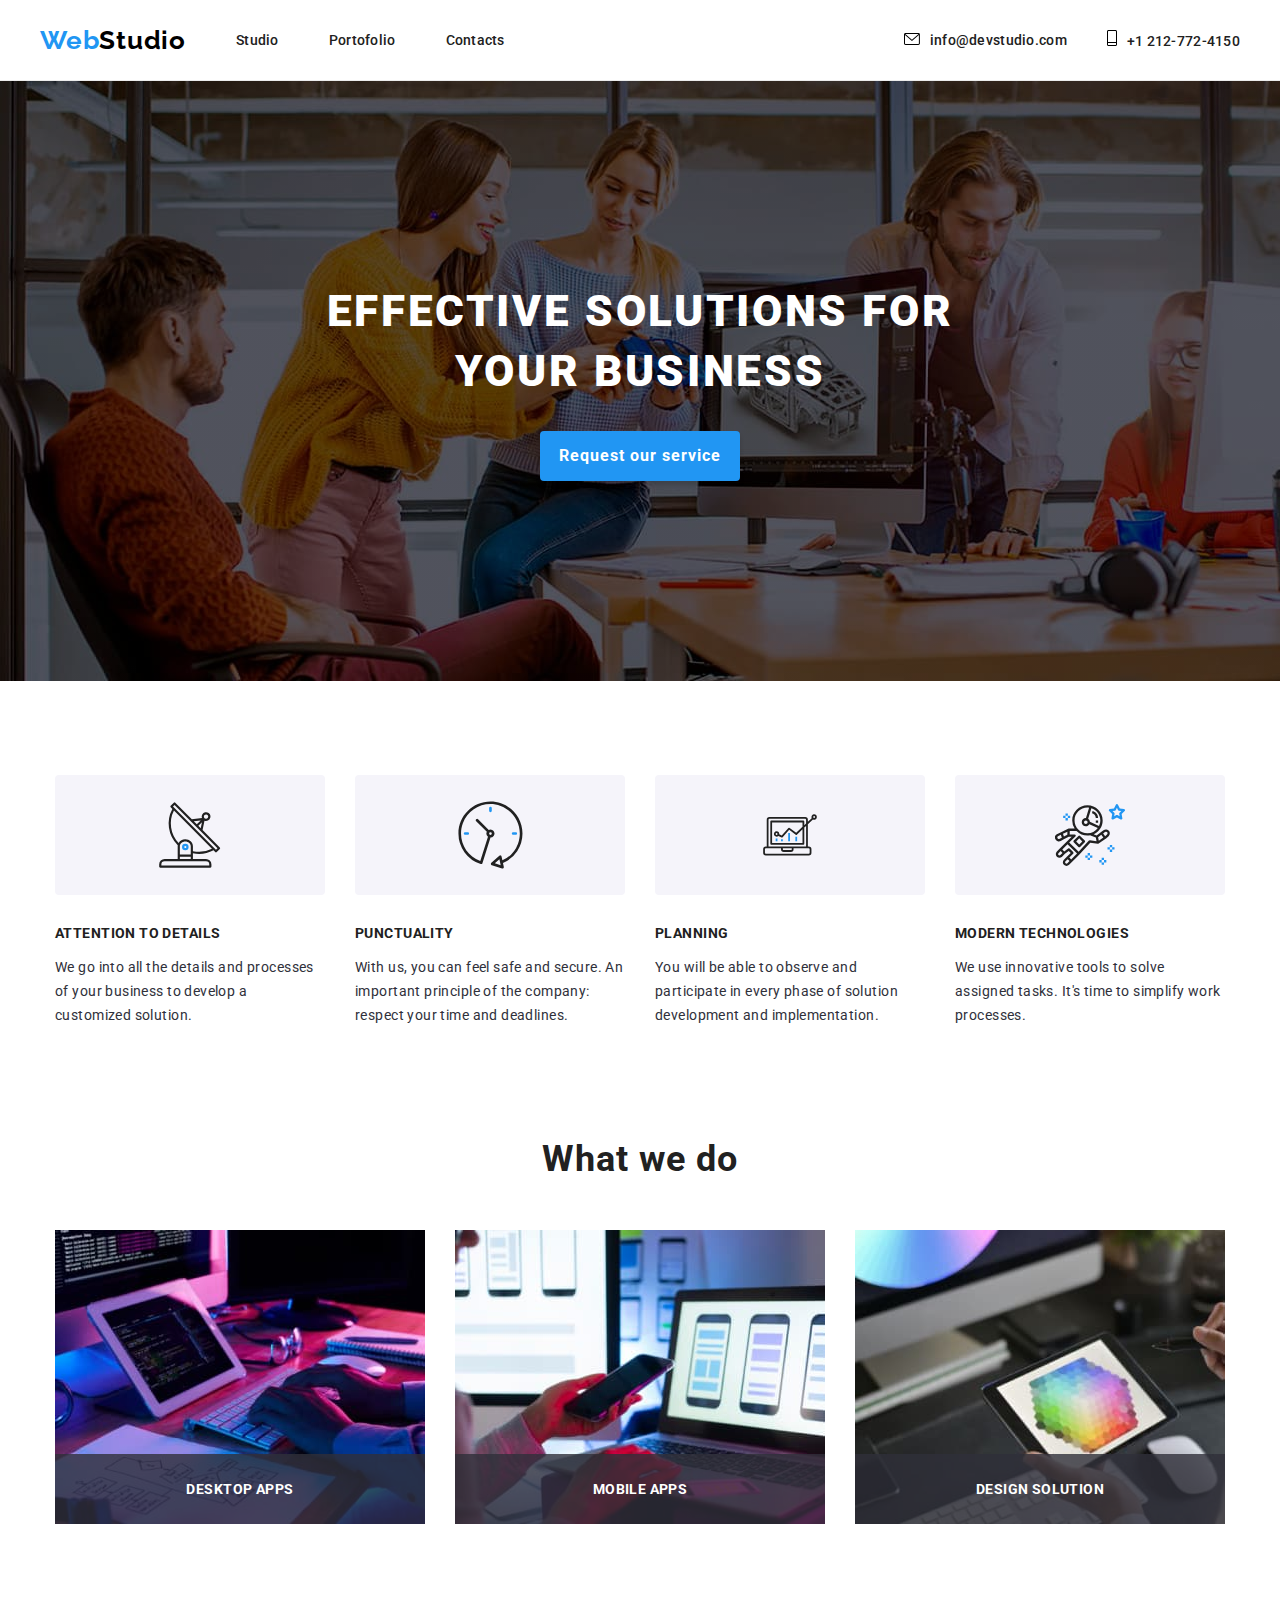
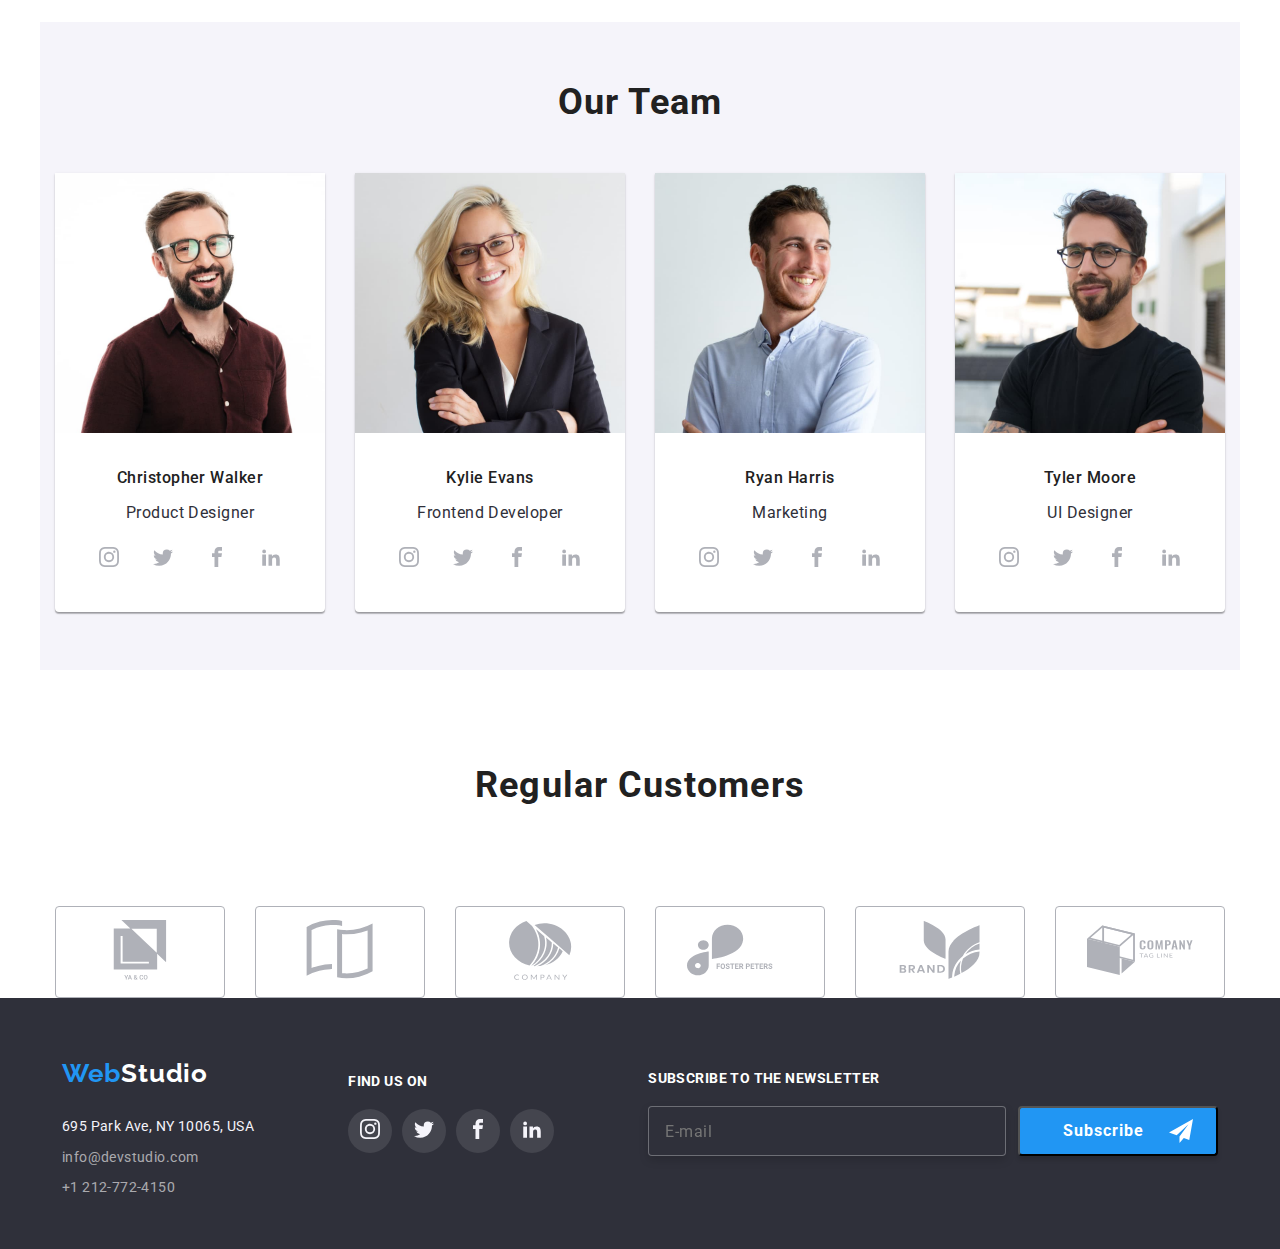
==== index.html @ b328f58b "main" ====
<!DOCTYPE html>
<html>

<head lang="en">
  <meta charset="utf-8" />
  <title>Web Studio Homework Project</title>
  <link rel="stylesheet"
    href="https://cdnjs.cloudflare.com/ajax/libs/modern-normalize/1.0.0/modern-normalize.min.css" />
 <!-- <link rel="stylesheet" href="css/style.css" />-->
 <link rel="stylesheet" href="css/main.min.css" />
  <link rel="preconnect" href="https://fonts.googleapis.com">
  <link rel="preconnect" href="https://fonts.gstatic.com" crossorigin>
  <link href="https://fonts.googleapis.com/css2?family=Raleway:wght@700&family=Roboto:wght@400;500;700;900&display=swap"
    rel="stylesheet">
</head>

<body>
  <!--modal section-->
  <div class="modal is-hidden" data-modal>
    <div class="modal__div">
      <div class="modal__button"><button class="modal__close" data-modal-close><svg width="11" height="11">
            <use href="./images/icons.svg#icon-Vector-1"></use>
          </svg></button>
      </div>
      <h3 class="modal__title">Leave your information and we'll call you back</h3>
      <form name="contact-form" class="form">
        <label class="form__item">
          Name
          <input class="form__input" type="text" name="name" />
          <svg class="form__svg" width="12" height="12">
            <use href="./images/icons.svg#icon-Vector-2"></use>
          </svg>
        </label>

        <label class="form__item">
          Telephone
            <input class="form__input" type="text" name="name" />
            <svg class="form__svg" width="13" height="13">
              <use href="./images/icons.svg#icon-Vector-3"></use>
            </svg>
        </label>
        <label class="form__item">
          E-mail
            <input class="form__input" type="text" name="name" />
            <svg class="form__svg" width="15" height="12">
              <use href="./images/icons.svg#icon-Vector-4"></use>
            </svg>
        </label>
        <label class="form__item">
          Comments
          <textarea class="form__textarea" name="comments" placeholder="Enter the text"></textarea>
        </label>
        <label class="checkbox-label">
          <input class="checkbox-label__input" type="checkbox">
          <span class="checkbox-label__replace">
            <svg width="16" height="15">
              <use href="./images/icons.svg#icon-Vector-5"></use>
            </svg>
          </span>
          I agree with the letter and accept the
          <a class="checkbox-label__link" href="#">Terms and condition</a>
        </label>
        <button class="submit-button" type="submit">Send
        </button>
      </form>
    </div>
  </div>
  <!--header-->
  <header>
    <div class="header-container">
      <nav class="nav">       
        <ul class="navigation-list list">
          <li><a class="nav__web unstyled-link" href="https://www.edu.goit.global/ro/dashboard" target="_blank"
            rel="noreferrer noopener"><span class="color-web">Web</span><span class="color-studio-header">Studio</span>
          </a> </li>
          <li class="navigation-list__item "><a class="curent-page navigation-list__item__style unstyled-link" href="index.html">Studio</a></li>
          <li class="navigation-list__item"><a class="navigation-list__item__style unstyled-link" href="portofolio.html">Portofolio</a></li>
          <li class="navigation-list__item"><a class="navigation-list__item__style unstyled-link" href="#">Contacts</a></li>
        </ul>
      </nav>
      <ul class="contacts list ">
        <li class="contacts__item"> <a class="contacts__link unstyled-link " href="mailto:info@devstudio.com"><svg class="contacts__svg" width="16" height="12">
              <use href="./images/icons.svg#icon-envelope-hover"></use>
            </svg>info@devstudio.com</a></li>
        <li class="contacts__item"><a class="contacts__link  unstyled-link" href="tel:+1212-772-4150"><svg class="contacts__svg" width="10" height="16">
              <use href="./images/icons.svg#icon-Vector"></use>
            </svg>+1 212-772-4150</a></li>
      </ul>
    </div>
  </header>
  <main>
    <!--title-->
    <section >  
      <div class="title-section-background"><div class="title-section">
        <h1 class="title-section__block">EFFECTIVE SOLUTIONS FOR YOUR BUSINESS</h1>
      <button data-modal-open class="button-request" type="button"><span>Request our service</span></button>
      </div>     </div>
         
      
    </section>
    <!--skills section-->
    <section>
      <div class="skills-section">
        <ul class="skills list">
          <li>
            <div class="skills__icons"><svg width="65.32" height="70">
                <use href="./images/icons.svg#icon-antenna-1"> </use>
              </svg></div>
  
            <p class="skills__title">ATTENTION TO DETAILS</p>
            <p class="skills__description">
              We go into all the details and processes of your business to develop a customized
              solution.
            </p>
          </li>
  
          <li>
            <div class="skills__icons">
              <svg width="66.96" height="70">
                <use href="./images/icons.svg#icon-clock-1"> </use>
              </svg>
            </div>
            <p class="skills__title">PUNCTUALITY</p>
            <p class="skills__description">
              With us, you can feel safe and secure. An important principle of the company: respect
              your time and deadlines.
            </p>
          </li>
          <li>
            <div class="skills__icons">
              <svg width="70" height="53.69">
                <use href="./images/icons.svg#icon-diagram-1"> </use>
              </svg>
            </div>
            <p class="skills__title">PLANNING</p>
            <p class="skills__description">
              You will be able to observe and participate in every phase of solution development and
              implementation.
            </p>
          </li>
          <li>
            <div class="skills__icons">
              <svg width="70" height="70">
                <use href="./images/icons.svg#icon-astronaut-1"> </use>
              </svg>
            </div>
            <p class="skills__title">MODERN TECHNOLOGIES</p>
            <p class="skills__description">
              We use innovative tools to solve assigned tasks. It's time to simplify work processes.
            </p>
          </li>
        </ul>
      </div>     
    </section>
    <!--we do-->
    <section >
      <div class="services">
        <h2 class="subtitle-section">What we do</h2>
        <ul class="services-list list">
          <li class="services-list__item">
            <div class="services-list__box">
              <p class="services-list__type">Desktop apps</p>
            </div>
            <img src="images/computer.jpg" alt="computer programs" width="370" height="294" />
          </li>
          <li class="services-list__item">
            <div class="services-list__box">
              <p class="services-list__type">Mobile Apps</p>
            </div>
            <img src="images/phone.jpg" alt="phone programs" width="370" height="294" />
          </li>
          <li class="services-list__item">
            <div class="services-list__box">
              <p class="services-list__type">Design solution</p>
            </div>
            <img src="images/tablet.jpg" alt="tablet prgrams" width="370" height="294" />
          </li>
        </ul>
      </div>     
    </section>
    <!--Our team-->
    <section >
      <div class="our-team">
        <h2 class="subtitle-section">Our Team</h2>
      <ul class="team list">
        <li class="team__card">
          <img src="images/product.jpg" alt="Product Designer" width="270" height="260" />
          <h3 class="team__card__person">Christopher Walker</h3>
          <p class="team__card__function">Product Designer</p>
          <div class="social-media">
            <ul class="social-media__list list">
              <li class="social-media__icon">
                <a href="#">
                  <svg width="20" height="20" class="social-media__icon__color">
                    <use href="./images/icons.svg#icon-instagram"></use>
                  </svg>
                </a>
              </li>
              <li class="social-media__icon">
                <a href="#">
                  <svg class="social-media__icon__color" width="20" height="20">
                    <use href="./images/icons.svg#icon-twitter"></use>
                  </svg>
                </a>
              </li>
              <li class="social-media__icon">
                <a href="#">
                  <svg class="social-media__icon__color" width="20" height="20">
                    <use href="./images/icons.svg#icon-facebook"></use>
                  </svg>
                </a>
              </li>
              <li class="social-media__icon">
                <a href="#">
                  <svg class="social-media__icon__color" width="20" height="20">
                    <use href="./images/icons.svg#icon-linkedin2"></use>
                  </svg>
                </a>
              </li>
            </ul>
          </div>
        </li>
        <li class="team__card">
          <img src="images/frontend.jpg" alt="Frontend Developer" width="270" height="260" />
          <h3 class="team__card__person">Kylie Evans</h3>
          <p class="team__card__function">Frontend Developer</p>
          <div class="social-media">
            <ul class="social-media__list list">
              <li class="social-media__icon">
                <a href="#">
                  <svg class="social-media__icon__color" width="20" height="20">
                    <use href="./images/icons.svg#icon-instagram"></use>
                  </svg>
                </a>
              </li>
              <li class="social-media__icon">
                <a href="#">
                  <svg class="social-media__icon__color" width="20" height="20">
                    <use href="./images/icons.svg#icon-twitter"></use>
                  </svg>
                </a>
              </li>
              <li class="social-media__icon">
                <a href="#">
                  <svg class="social-media__icon__color" width="20" height="20">
                    <use href="./images/icons.svg#icon-facebook"></use>
                  </svg>
                </a>
              </li>
              <li class="social-media__icon">
                <a href="#">
                  <svg class="social-media__icon__color" width="20" height="20">
                    <use href="./images/icons.svg#icon-linkedin2"></use>
                  </svg>
                </a>
              </li>
            </ul>
          </div>
        </li>
        <li class="team__card">
          <img src="images/marketing.jpg" alt="Marketing" width="270" height="260" />
          <h3 class="team__card__person">Ryan Harris</h3>
          <p class="team__card__function">Marketing</p>
          <div class="social-media">
            <ul class="social-media__list list">
              <li class="social-media__icon">
                <a href="#">
                  <svg class="social-media__icon__color" width="20" height="20">
                    <use href="./images/icons.svg#icon-instagram"></use>
                  </svg>
                </a>
              </li>
              <li class="social-media__icon">
                <a href="#">
                  <svg class="social-media__icon__color" width="20" height="20">
                    <use href="./images/icons.svg#icon-twitter"></use>
                  </svg>
                </a>
              </li>
              <li class="social-media__icon">
                <a href="#">
                  <svg class="social-media__icon__color" width="20" height="20">
                    <use href="./images/icons.svg#icon-facebook"></use>
                  </svg>
                </a>
              </li>
              <li class="social-media__icon">
                <a href="#">
                  <svg class="social-media__icon__color" width="20" height="20">
                    <use href="./images/icons.svg#icon-linkedin2"></use>
                  </svg>
                </a>
              </li>
            </ul>
          </div>
        </li>
        <li class="team__card">
          <img src="images/uidesigner.jpg" alt="UI Designer" width="270" height="260" />
          <h3 class="team__card__person">Tyler Moore</h3>
          <p class="team__card__function">UI Designer</p>
          <div class="social-media">
            <ul class="social-media__list list">
              <li class="social-media__icon">
                <a href="#">
                  <svg class="social-media__icon__color" width="20" height="20">
                    <use href="./images/icons.svg#icon-instagram"></use>
                  </svg>
                </a>
              </li>
              <li class="social-media__icon">
                <a href="#">
                  <svg class="social-media__icon__color" width="20" height="20">
                    <use href="./images/icons.svg#icon-twitter"></use>
                  </svg>
                </a>
              </li>
              <li class="social-media__icon">
                <a href="#">
                  <svg class="social-media__icon__color" width="20" height="20">
                    <use href="./images/icons.svg#icon-facebook"></use>
                  </svg>
                </a>
              </li>
              <li class="social-media__icon">
                <a href="#">
                  <svg class="social-media__icon__color" width="20" height="20">
                    <use href="./images/icons.svg#icon-linkedin2"></use>
                  </svg>
                </a>
              </li>
            </ul>
          </div>
        </li>
      </ul>
      </div>      
    </section>
    <!--customers-->
    <section >
      <div class="customers-section">
        <h2 class="subtitle-section">Regular Customers</h2>
        <ul class="customers list">
          <li class="customers__list"><a href="#">
              <svg class="customers__icon" width="106" height="60">
                <use href="./images/icons.svg#icon-Union"></use>
              </svg>
            </a></li>
          <li class="customers__list"><a href="#">
              <svg class="customers__icon" width="106" height="60">
                <use href="./images/icons.svg#icon-Union-1"></use>
              </svg>
            </a></li>
          <li class="customers__list"><a href="#">
              <svg class="customers__icon" width="106" height="60">
                <use href="./images/icons.svg#icon-Object"></use>
              </svg>
            </a></li>
          <li class="customers__list"><a href="#">
              <svg class="customers__icon" width="106" height="60">
                <use href="./images/icons.svg#icon-group"></use>
              </svg>
            </a></li>
          <li class="customers__list"><a href="#">
              <svg class="customers__icon" width="106" height="60">
                <use href="./images/icons.svg#icon-group-1"></use>
              </svg>
            </a></li>
          <li class="customers__list"><a href="#">
              <svg class="customers__icon" width="106" height="60">
                <use href="./images/icons.svg#icon-Object-1"></use>
              </svg>
            </a></li>
        </ul>
      </div>      
    </section>
  </main>
  <!--info-->
  <footer>
    <div class="footer">
      <div class="bottom-page">
        <a class="web-link-footer unstyled-link " href="https://www.edu.goit.global/ro/dashboard" target="_blank"
          rel="noreferrer noopener"><span class="color-web">Web</span><span class="color-studio-footer">Studio</span>
        </a>
        <address>
          <ul class="adress list">
            <li>
              <a class="adress__link unstyled-link"
                href="https://www.google.com/maps/place/695+Park+Ave,+New+York,+NY+10065,+Statele+Unite+ale+Americii/@40.7689034,-73.9672143,17z/data=!3m1!4b1!4m5!3m4!1s0x89c258ebe8836e8f:0xa007c44e7c4aa0eb!8m2!3d40.7688994!4d-73.9650256"
                target="_blank" rel="noreferrer noopener">695 Park Ave, NY 10065, USA
              </a>
            </li>
            <li>
              <a class="adress__contact-link unstyled-link" href="mailto:info@devstudio.com">info@devstudio.com</a>
            </li>
            <li><a class="adress__contact-link unstyled-link" href="tel:+1212-772-4150">+1 212-772-4150</a></li>
          </ul>
        </address>
      </div>
      <div class="find">
        <h3 class="find__title">FIND US ON</h3>
        <ul class=" social-media-footer list">
          <li class="social-media__icon social-media--icon-footer">
            <a href="#">
              <svg width="20" height="20" class="icon-color-footer">
                <use href="./images/icons.svg#icon-instagram"></use>
              </svg>
            </a>
          </li>
          <li class="social-media__icon social-media--icon-footer">
            <a href="#">
              <svg class="icon-color-footer" width="20" height="20">
                <use href="./images/icons.svg#icon-twitter"></use>
              </svg>
            </a>
          </li>
          <li class="social-media__icon social-media--icon-footer">
            <a href="#">
              <svg class="icon-color-footer" width="20" height="20">
                <use href="./images/icons.svg#icon-facebook"></use>
              </svg>
            </a>
          </li>
          <li class="social-media__icon social-media--icon-footer">
            <a href="#">
              <svg class="icon-color-footer " width="20" height="20">
                <use href="./images/icons.svg#icon-linkedin2"></use>
              </svg>
            </a>
          </li>
        </ul>
      </div>
      <div class="form-container">
        <form name="subscribe-form" class="footer-form">
          <label class="form-container__email">
            Subscribe to the newsletter
            <input class="form-container__email__input" type="text" name="E-mail" placeholder="E-mail">
          </label>
        </form>
        <button class="subscribe-button" type="submit">Subscribe <svg width="24" height="24">
            <use href="./images/icons.svg#icon-icon-send"></use>
          </svg></button>
      </div>
    </div>
  </footer>
  <script src="./js/modal.js"></script>
</body>

</html>
---- css/style.css ----
:root {
  --text-color-bleu: #2196f3;
  --text-color-black: #212121;
  --text-color-gray: #757575;
  --background-white: #f5f4fa;
  --background-gray: #2f303a;
  --white-color: #ffffff;
}
body {
  font-family: "Roboto";
  font-style: normal;
  color: var(--text-color-black);
  margin: 0px;
  padding: 0px;
}

h1,
h2,
h3,
ul {
  padding: 0px;
  margin: 0px;
}

.list {
  list-style: none;
}

.unstyled-link {
  text-decoration: none;
}


/* header section */

.nav__web,
.web-link-footer {
  font-family: "Raleway";
  
  font-weight: 700;
  font-size: 26px;
  line-height: 31px;
  letter-spacing: 0.03em;
}
.nav__web{
  margin-right: 93px;
}
.color-web {
  color: var(--text-color-bleu);
}

.color-studio-header {
  color: rgba(0, 0, 0, 1);
}

.nav-list,
.navigation-list,
.contacts-list {
  display: flex;
  align-items: center;
}
.web-link-header {
  margin-right: 93px;
}
.navigation-list {
  position: relative;
  gap: 50px;
  flex-grow: 1;
}

.contacts-list {
  gap: 40px;
  margin-left: auto;
}

.contacts-list li a svg {
  margin-right: 10px;
}

.nav__list-item  a:hover
 {
  color: #2196f3;
  padding-bottom: 24px;
  border-bottom: 4px solid #2196f3;
  border-radius: 2px;
}

.nav__list-item ,
.contacts__link {
  font-weight: 500;
  font-size: 14px;
  line-height: 16px;
  letter-spacing: 0.02em;
  color: var(--text-color-black);
  transition: fill, color 250ms cubic-bezier(0.4, 0, 0.2, 1);
}

.contacts__link {
  color: var(--text-color-gray);
}

.contacts__link:hover,
.contacts__link:focus,
.contacts-list li:hover {
  color: var(--text-color-bleu);
  fill: var(--text-color-bleu);
}
 
.curent-page {
  padding-bottom: 24px;
  border-bottom: 4px solid #2196f3;
  border-radius: 2px;
}

.header-container {
  display: flex;
  position: relative;
  box-sizing: border-box;
  width: 1200px;
  height: 80px;
  background: var(--white-color);
  margin: auto;
}

header {
  border-bottom: 1px solid #ececec;
}

.modal {
  display: flex;
  background: rgba(0, 0, 0, 0.2);
  position: fixed;
  width: 100%;
  height: 100%;
  margin-top: 0px;
  z-index: 99;
  align-items: center;
  justify-content: center;
  opacity: 1;
  transition: opacity 250ms cubic-bezier(0.4, 0, 0.2, 1);
}

.modal__div {
  position: relative;
  width: 528px;
  height: 581px;
  background: #ffffff;
  box-shadow: 0px 1px 3px rgba(0, 0, 0, 0.12), 0px 1px 1px rgba(0, 0, 0, 0.14),
    0px 2px 1px rgba(0, 0, 0, 0.2);
  border-radius: 4px;
  z-index: 99;
  padding: 40px;
}

.is-hidden {
  visibility: hidden;
  opacity: 0;
  
}
.modal__button {
  position: absolute;
  display: flex;
  align-items: center;
  justify-content: center;
  top: 8px;
  right: 8px;
  width: 30px;
  height: 30px;
  background: #ffffff;
  border: 1px solid rgba(0, 0, 0, 0.1);
  border-radius: 50%; 
 
}
 
.modal__button:hover{
  border-color:var(--text-color-bleu);
  fill:var(--text-color-bleu);
  cursor: pointer;
}

.modal__button button {
  background: white;
  border: none;
}

.modal__title {
  font-weight: 700;
  font-size: $size2;
  line-height: 23px;
  text-align: center;
  letter-spacing: 0.03em;
  color: #212121;
}

.form-contact {
  display: flex;
  flex-direction: column;
  gap: 10px;
  margin-top: 12px;
  
}

.form__item {
  position: relative;
  display: flex;
  gap: 4px;
  flex-direction: column;
  font-weight: 400;
  font-size: 12px;
  line-height: 14px;
  letter-spacing: 0.01em;
  color: #757575;
  
}


.form__input:focus +.form__svg,
.form__input:focus,
.form__textarea:focus
{
  cursor: pointer; 
  border-color:var(--text-color-bleu);
  fill: var(--text-color-bleu);  
}

.form__input {
  outline: none;
  width: 448px;
  height: 40px;
  border: 1px solid rgba(33, 33, 33, 0.2);
  border-radius: 4px;
  padding-left: 35px;
  transition: border-color 250ms cubic-bezier(0.4, 0, 0.2, 1) ;
  cursor: default;
}
 
.form__svg {
  position: absolute;
  top: 30px;
  left: 15px;
  transition: fill 250ms cubic-bezier(0.4, 0, 0.2, 1) ; 
  fill: black;
}

.form__textarea {
  outline: none;
  font-family: "Roboto";
  font-style: normal;
  font-weight: 400;
  font-size: 12px;
  line-height: 14px;
  letter-spacing: 0.01em;
  color: rgba(117, 117, 117, 0.5);
  padding: 12px 16px 12px 16px;
  border: 1px solid rgba(33, 33, 33, 0.2);
  border-radius: 4px;
  width: 448px;
  height: 1$size2;
  resize: none;
  transition: border-color 250ms cubic-bezier(0.4, 0, 0.2, 1) ;
  cursor: default;
}
.checkbox-label {
  display: flex;
  gap:8px;
  align-items: center;
  margin: 10px 0px 20px 0px;
  font-family: "Roboto";
  font-style: normal;
  font-weight: 400;
  font-size: 14px;
  line-height: 24px;
  letter-spacing: 0.03em;
  color: #757575;
}
.checkbox-label a {
  color: rgba(33, 150, 243, 1);
}
.form-contact input[type="checkbox"]{
  display: none;
}
.replace__checkbox{
  display: flex;
  width: 16px;
  height: 15px;
  border-radius: 2px;
  border:2px solid  var(--text-color-black);
}
.form-contact input[type="checkbox"]:checked + .replace__checkbox{
  width: 16px;
  height: 15px;
  background-color:  var(--text-color-bleu);
  border-radius: 2px;
  border: none;
}

.submit-button {
  width: 200px;
  height: 50px;
  font-family: "Roboto";
  font-style: normal;
  font-weight: 700;
  font-size: 16px;
  line-height: 30px;
  display: flex;
  align-items: center;
  justify-content: center;
  letter-spacing: 0.06em;
  color: #ffffff;
  background: #2196f3;
  border: none;
  box-shadow: 0px 4px 4px rgba(0, 0, 0, 0.15);
  border-radius: 4px;
  margin: auto;
}




.cards {
  display: flex;
  box-sizing: border-box;
  width: 1200px;
  justify-content: center;
  flex-direction: column;
  margin: auto;
}

.button-list {
  display: flex;
  justify-content: center;
  margin: 94px 0 50px 0;
  gap: 8px;
}

.cards-list {
  display: flex;
  flex-wrap: wrap;
  gap: 30px;
  margin-bottom: 94px;
}

.cards-list li img {
  width: 370px;
  height: 294px;
}

.card-box {
  background: #ffffff;
  border: 1px solid #eeeeee;
  transition: box-shadow 250ms cubic-bezier(0.4, 0, 0.2, 1);
}
.card__img {
  position: relative;
  overflow: hidden;
}

.overlay {
  display: flex;
  align-items: center;
  justify-content: center;
  background: rgba(33, 150, 243, 0.9);
  height: 294px;
  width: 370px;
  position: absolute;
  transform: translateY(102%);
  transition: transform 250ms linear;
}

.card-box:hover .overlay {
  transform: translateY(0px);
}

.card-box:hover {
  cursor: pointer;
  border: 1px solid #eeeeee;
  box-shadow: 0px 1px 1px rgba(0, 0, 0, 0.12), 0px 4px 4px rgba(0, 0, 0, 0.06),
    1px 4px 6px rgba(0, 0, 0, 0.16);
}

.card__title {
  font-weight: 700;
  font-size: 18px;
  line-height: 36px;
  letter-spacing: 0.06em;
  color: #212121;
  margin: 20px 0 4px 24px;
}

.card__search {
  font-weight: 400;
  font-size: 16px;
  line-height: 30px;
  letter-spacing: 0.03em;
  color: #757575;
  margin-left: 24px;
}

/* diferent style for index*/
/*title section*/
.title-section {
  display: flex;
  box-sizing: border-box;
  flex-direction: column;
  height: 600px;
  margin: auto;
  justify-content: center;
  align-items: center;
  background: linear-gradient(rgba(0, 0, 0, 0.4), rgba(0, 0, 0, 0.4)),
    url("../images/background.jpg") no-repeat;
  background-size: cover;
}

.title__block {
  width: 696px;
  height: 1$size2;
  font-weight: 900;
  font-size: 44px;
  line-height: 60px;
  text-align: center;
  letter-spacing: 0.06em;
  text-transform: uppercase;
  color: var(--white-color);
  margin-bottom: 30px;
  font-family: "Roboto";
  font-style: normal;
}

.button-request {
  width: 200px;
  height: 50px;
  background: var(--text-color-bleu);
  box-shadow: 0px 4px 4px rgba(0, 0, 0, 0.15);
  border-radius: 4px;
  border: 0px;
}

.button-request span {
  font-weight: 700;
  font-size: 16px;
  line-height: 30px;
  letter-spacing: 0.06em;
  color: var(--white-color);
}

/*skills section*/
.skills__title {
  width: 270px;
  height: 16px;
  font-weight: 700;
  font-size: 14px;
  line-height: 16px;
  letter-spacing: 0.03em;
  text-transform: uppercase;
  color: #212121;
  margin-bottom: 10px;
}

.skills__description {
  width: 270px;
  height: 75px;
  font-weight: 400;
  font-size: 14px;
  line-height: 24px;
  letter-spacing: 0.03em;
  color: #757575;
}

.skills-list {
  display: flex;
  box-sizing: border-box;
  justify-content: center;
  gap: 30px;
  margin-top: 94px;
  background: var(--white-color);
}

.skills__icons {
  display: flex;
  box-sizing: border-box;
  width: 270px;
  height: 1$size2;
  background: var(--background-white);
  border-radius: 4px;
  align-items: center;
  justify-content: center;
  margin-bottom: 30px;
}

/*we do*/
.subtitle-section {
  font-weight: 700;
  font-size: 36px;
  line-height: 42px;
  text-align: center;
  letter-spacing: 0.03em;
  color: #212121;
  margin-bottom: 50px;
  margin-top: 94px;
}

.services {
  display: flex;
  flex-direction: column;
  box-sizing: border-box;
  width: 1200px;
  justify-items: center;
  margin: auto;
}

.team-list,
.services-list {
  display: flex;
  flex-direction: row;
  justify-content: center;
  gap: 30px;
  margin-bottom: 94px;
}

.services-list__item {
  position: relative;
}

.services-list__type {
  font-family: "Roboto";
  font-style: normal;
  font-weight: 700;
  font-size: 14px;
  line-height: 16px;
  text-align: center;
  letter-spacing: 0.03em;
  text-transform: uppercase;
  color: white;
}

.services-list__box {
  display: flex;
  position: absolute;
  top: 224px;
  width: 100%;
  height: 70px;
  background: rgba(47, 48, 58, 0.8);
  justify-content: center;
  align-items: center;
}

/*our team*/
.team {
  display: flex;
  box-sizing: border-box;
  height: 648px;
  flex-direction: column;
  background: var(--background-white);
  justify-content: center;
}

.team__person {
  font-weight: 500;
  font-size: 16px;
  line-height: 19px;
  text-align: center;
  letter-spacing: 0.03em;
  margin: 30px 0px 10px 0px;
}

.team__function{
  font-weight: 400;
  font-size: 16px;
  line-height: 19px;
  text-align: center;
  letter-spacing: 0.03em;
  color: #757575;
}
.social-media {
  display: flex;
  box-sizing: border-box;
  justify-content: center;
  margin-top: 16px;
  margin-bottom: 30px;
}
.social-media__list {
  display: flex;
  gap: 10px;
}
.social-media__icon__color {
  fill: #afb1b8;
  transition: fill 250ms cubic-bezier(0.4, 0, 0.2, 1);
}

.social-media__icon {
  display: flex;
  width: 44px;
  height: 44px;
  border-radius: 50%;
  align-items: center;
  justify-content: center;
  background-color: var(--white-color);
  transition: background-color 250ms cubic-bezier(0.4, 0, 0.2, 1);
}
.social-media__icon__color:hover,
.social-media__icon:hover {
  fill: var(--white-color);
  background: var(--text-color-bleu);
}
.team-card {
  box-sizing: border-box;
  background: #ffffff;
  box-shadow: 0px 1px 3px rgba(0, 0, 0, 0.12), 0px 1px 1px rgba(0, 0, 0, 0.14),
    0px 2px 1px rgba(0, 0, 0, 0.2);
  border-radius: 0px 0px 4px 4px;
}
/*regular customers*/
.customers {
  display: flex;
  box-sizing: border-box;
  flex-direction: column;
  align-items: center;
  justify-items: center;
  gap: 50px;
  margin-bottom: 94px;
}

.customers-icons {
  display: flex;
  gap: 30px;
}
.customers__list {
  display: flex;
  width: 170px;
  height: 92px;
  border: 1px solid #afb1b8;
  border-radius: 4px;
  align-items: center;
  justify-content: center;
}

.customers-icon__color {
  fill: #afb1b8;
  transition: fill 250ms cubic-bezier(0.4, 0, 0.2, 1);
}

.customers__list:hover {
  border: 1px solid #2196f3;
  cursor: pointer;
}

.customers-icon__color:hover {
  fill: var(--text-color-bleu);
}

.icon-customers-list {
  fill: #2196f3;
}

/*button section*/
.button__style {
  background-color: var(--background-white);
  border: none;
  border-radius: 4px;
  transition: background-color, 250ms cubic-bezier(0.4, 0, 0.2, 1);
}

.button__text {
  font-family: "Roboto";
  font-style: normal;
  font-weight: 500;
  font-size: 16px;
  line-height: 26px;
  text-align: center;
  letter-spacing: 0.03em;
  padding: 6px 22px 6px 22px;
  color: #212121;
  transition: color, 250ms cubic-bezier(0.4, 0, 0.2, 1);
}

.button__style:hover {
  cursor: pointer;
  background-color: var(--text-color-bleu);
  box-shadow: 0px 3px 1px rgba(0, 0, 0, 0.1), 0px 1px 2px rgba(0, 0, 0, 0.08),
    0px 2px 2px rgba(0, 0, 0, 0.12);
  border-radius: 4px;
}

.button__style:hover > .button__text {
  color: var(--background-white);
}

/* image section */
.card__title {
  font-weight: 700;
  font-size: 18px;
  line-height: 36px;
  letter-spacing: 0.06em;
}

.card__search {
  font-size: 16px;
  line-height: 30px;
  letter-spacing: 0.03em;
  color: var(--text-color-gray);
}

/* footer section */
footer {
  background-color: #2f303a;
}

.bottom-page {
  display: flex;
  flex-direction: column;
  height: 251px;
}

.color-studio-footer,
.adress__link {
  color: var(--background-white);
}

.adress__link {
  font-style: normal;
  font-size: 14px;
  line-height: 16px;
  letter-spacing: 0.03em;
}

.contact__link {
  font-style: normal;
  font-size: 14px;
  line-height: 16px;
  letter-spacing: 0.03em;
  color: #ffffff99;
}

.web-link-footer {
  margin: 60px 0px 28px 0px;
}

.adress {
  display: flex;
  flex-direction: column;
  gap: 12px;
}

.footer {
  display: flex;
  position: relative;
  box-sizing: border-box;
  gap: 94px;
  justify-content: center;
}

.find-container {
  display: flex;
  flex-direction: column;
  gap: $size2;
  justify-content: left;
  margin: 75px 0px 96px 0px;
}
.find__title {
  font-weight: 700;
  font-size: 14px;
  line-height: 16px;
  letter-spacing: 0.03em;
  text-transform: uppercase;
  color: #ffffff;
}
.social-media-footer {
  display: flex;
  gap: 10px;
}

.social-media--icon-footer {
  background: rgba(255, 255, 255, 0.1);
  transition: background, 250ms cubic-bezier(0.4, 0, 0.2, 1);
}

.icon-color-footer {
  fill: var(--white-color);
}

.form-container {
  display: flex;
  gap: 12px;
}
.subscribe-button {
  margin-left: 0px;
}
.footer__email {
  display: flex;
  flex-direction: column;
  gap: $size2;
  margin-top: 72px;
  font-family: "Roboto";
  font-style: normal;
  font-weight: 700;
  font-size: 14px;
  line-height: 16px;
  letter-spacing: 0.03em;
  text-transform: uppercase;
  color: #ffffff;
}
.footer__input {
  width: 358px;
  height: 50px;
  font-family: "Roboto";
  font-style: normal;
  font-weight: 400;
  font-size: 16px;
  line-height: $size2;
  display: flex;
  align-items: center;
  letter-spacing: 0.03em;
  color: rgba(255, 255, 255, 0.6);
  background: #2f303a;
  border: 1px solid rgba(255, 255, 255, 0.3);
  filter: drop-shadow(0px 4px 4px rgba(0, 0, 0, 0.15));
  border-radius: 4px;
  padding: 16px;
  transition: border 250ms cubic-bezier(0.4, 0, 0.2, 1);
}   

.footer__input:hover,
.footer__input:focus
{
  border: 2px solid rgb(6, 100, 241);
  cursor: pointer;
}

.subscribe-button {
  display: flex;
  gap: 25px;
  align-items: center;
  width: 200px;
  height: 50px;
  margin-top: 108px;
  background: #2196f3;
  box-shadow: 0px 4px 4px rgba(0, 0, 0, 0.15);
  border-radius: 4px;
  font-family: "Roboto";
  font-style: normal;
  font-weight: 700;
  font-size: 16px;
  line-height: 30px;
  text-align: center;
  letter-spacing: 0.06em;
  color: #ffffff;
  padding-left: 43px;
  transition: box-shadow 2s cubic-bezier(0.4, 0, 0.2, 1);
}

.subscribe-button:hover{
  cursor: pointer;
  box-shadow: 4px 6px 8px rgba(248, 6, 6, 0.15);
}
---- css/main.min.css ----
.header-container{display:flex;height:80px;background:#fff;justify-content:space-between}.nav__web{font-family:"Raleway";font-style:normal;font-weight:700;font-size:26px;line-height:31px;letter-spacing:.03em}.color-web{color:#2196f3}.color-studio-header{color:#000}.nav,.navigation-list,.contacts{display:flex;align-items:center}.navigation-list{gap:50px}.navigation-list__item a:hover{color:#2196f3;padding-bottom:24px;border-bottom:4px solid #2196f3;border-radius:2px}.contacts{gap:40px}.contacts__svg{margin-right:10px}.contacts__link{color:#212121}.contacts__link:hover,.contacts__link__item:hover{color:#2196f3;fill:#2196f3}.navigation-list__item__style,.contacts__link{font-weight:500;font-size:14px;line-height:16px;letter-spacing:.02em;color:#212121;transition:fill,color 250ms cubic-bezier(0.4, 0, 0.2, 1)}.curent-page::after{content:"";padding-bottom:24px;border-bottom:4px solid #2196f3;border-radius:2px}header{border-bottom:1px solid #ececec}.modal{display:flex;background:rgba(0,0,0,.2);position:fixed;width:100%;height:100%;margin-top:0px;z-index:99;align-items:center;justify-content:center;opacity:1;transition:opacity 250ms cubic-bezier(0.4, 0, 0.2, 1)}.modal__div{position:relative;width:528px;height:581px;background:#fff;box-shadow:0px 1px 3px rgba(0,0,0,.12),0px 1px 1px rgba(0,0,0,.14),0px 2px 1px rgba(0,0,0,.2);border-radius:4px;z-index:99;padding:40px}.modal__title{font-weight:700;font-size:20px;line-height:23px;text-align:center;letter-spacing:.03em;color:#212121}.modal__button{position:absolute;display:flex;align-items:center;justify-content:center;top:8px;right:8px;width:30px;height:30px;background:#fff;border:1px solid rgba(0,0,0,.1);border-radius:50%}.modal__button:hover{border-color:#2196f3;fill:#2196f3;cursor:pointer}.modal__close{background:#fff;border:none}.is-hidden{visibility:hidden;opacity:0}.form{display:flex;flex-direction:column;gap:10px;margin-top:12px}.form__item{position:relative;display:flex;gap:4px;flex-direction:column;font-weight:400;font-size:12px;line-height:14px;letter-spacing:.01em;color:#2f303a}.form__input:focus+.form__svg,.form__input:focus,.form__textarea:focus{cursor:pointer;border-color:#2196f3;fill:#2196f3}.form__input{outline:none;width:448px;height:40px;border:1px solid rgba(33,33,33,.2);border-radius:4px;padding-left:35px;transition:border-color 250ms cubic-bezier(0.4, 0, 0.2, 1);cursor:default}.form__svg{position:absolute;top:30px;left:15px;transition:fill 250ms cubic-bezier(0.4, 0, 0.2, 1);fill:#000}.form__textarea{outline:none;font-family:"Roboto";font-weight:400;font-size:12px;line-height:14px;letter-spacing:.01em;color:rgba(117,117,117,.5);padding:12px 16px 12px 16px;border:1px solid rgba(33,33,33,.2);border-radius:4px;width:448px;height:1 50px;resize:none;transition:border-color 250ms cubic-bezier(0.4, 0, 0.2, 1);cursor:default}.checkbox-label{display:flex;gap:8px;align-items:center;margin:10px 0px 20px 0px;font-weight:400;font-size:14px;line-height:24px;letter-spacing:.03em;color:#2f303a}.checkbox-label__link{color:#2196f3}.checkbox-label__input[type=checkbox]{display:none}.checkbox-label__replace{display:flex;width:16px;height:15px;border-radius:2px;border:2px solid #212121}.checkbox-label__input[type=checkbox]:checked+.checkbox-label__replace{width:16px;height:15px;background-color:#2196f3;border-radius:2px;border:none}.submit-button{width:200px;height:50px;font-weight:700;font-size:16px;line-height:30px;display:flex;align-items:center;justify-content:center;letter-spacing:.06em;color:#fff;background:#2196f3;border:none;box-shadow:0px 4px 4px rgba(0,0,0,.15);border-radius:4px;margin:auto}.title-section-background{display:flex;background:linear-gradient(rgba(0, 0, 0, 0.4), rgba(0, 0, 0, 0.4)),url("../images/background.jpg") no-repeat;background-size:cover;height:600px;align-items:center}.title-section{display:flex;flex-direction:column;align-items:center;gap:30px;align-items:center}.title-section__block{width:696px;font-weight:900;font-size:44px;line-height:60px;text-align:center;letter-spacing:.06em;text-transform:uppercase;color:#fff}.button-request{width:200px;height:50px;background:#2196f3;box-shadow:0px 4px 4px rgba(0,0,0,.15);border-radius:4px;border:0px}.button-request span{font-weight:700;font-size:16px;line-height:30px;letter-spacing:.06em;color:#fff}.skills{display:flex;justify-content:center;gap:30px;margin-top:94px;background:#fff}.skills__title{width:270px;height:16px;font-weight:700;font-size:14px;line-height:16px;letter-spacing:.03em;text-transform:uppercase;color:#212121;margin-bottom:10px}.skills__description{width:270px;height:75px;font-weight:400;font-size:14px;line-height:24px;letter-spacing:.03em;color:#2f303a}.skills__icons{display:flex;width:270px;height:120px;background:#f5f4fa;border-radius:4px;align-items:center;justify-content:center;margin-bottom:30px}.subtitle-section{font-weight:700;font-size:36px;line-height:42px;text-align:center;letter-spacing:.03em;color:#212121;margin-bottom:50px;margin-top:94px}.services-list{display:flex;flex-direction:row;justify-content:center;gap:30px;margin-bottom:94px}.services-list__item{position:relative}.services-list__type{font-weight:700;font-size:14px;line-height:16px;text-align:center;letter-spacing:.03em;text-transform:uppercase;color:#fff}.services-list__box{display:flex;position:absolute;top:224px;width:100%;height:70px;background:rgba(47,48,58,.8);justify-content:center;align-items:center}.our-team{display:flex;height:648px;flex-direction:column;background:#f5f4fa;justify-content:center}.team{display:flex;flex-direction:row;justify-content:center;gap:30px;margin-bottom:94px}.team__card{background:#fff;box-shadow:0px 1px 3px rgba(0,0,0,.12),0px 1px 1px rgba(0,0,0,.14),0px 2px 1px rgba(0,0,0,.2);border-radius:0px 0px 4px 4px}.team__card__person{font-weight:500;font-size:16px;line-height:19px;text-align:center;letter-spacing:.03em;margin:30px 0px 10px 0px}.team__card__function{font-weight:400;font-size:16px;line-height:19px;text-align:center;letter-spacing:.03em;color:#2f303a}.social-media{display:flex;justify-content:center;margin-top:16px;margin-bottom:30px}.social-media__list{display:flex;gap:10px}.social-media__icon{display:flex;width:44px;height:44px;border-radius:50%;align-items:center;justify-content:center;background-color:#fff;transition:background-color 250ms cubic-bezier(0.4, 0, 0.2, 1)}.social-media__icon__color{fill:#afb1b8;transition:fill 250ms cubic-bezier(0.4, 0, 0.2, 1)}.social-media__icon__color:hover,.social-media__icon:hover{fill:#fff;background:#2196f3}.customers-section{display:flex;flex-direction:column;align-items:center;justify-items:center;gap:50px;margin-bottom:94px}.customers{display:flex;gap:30px}.customers__list{display:flex;width:170px;height:92px;border:1px solid #afb1b8;border-radius:4px;align-items:center;justify-content:center}.customers__icon{fill:#afb1b8;transition:fill 250ms cubic-bezier(0.4, 0, 0.2, 1)}.customers__list:hover{border:1px solid #2196f3;cursor:pointer}.customers .customers__icon:hover{fill:#2196f3}footer{background-color:#2f303a}.footer{display:flex;position:relative;gap:94px;justify-content:center}.bottom-page{display:flex;flex-direction:column;height:251px}.web-link-footer{font-family:"Raleway";font-weight:700;font-size:26px;line-height:31px;letter-spacing:.03em;margin:60px 0px 28px 0px}.color-studio-footer,.adress__link{color:#fff}.adress{display:flex;flex-direction:column;gap:12px}.adress__link{font-style:normal;font-size:14px;line-height:16px;letter-spacing:.03em;color:#f5f4fa}.adress__contact-link{font-style:normal;font-size:14px;line-height:16px;letter-spacing:.03em;color:rgba(255,255,255,.6)}.find{display:flex;flex-direction:column;gap:20px;justify-content:left;margin:75px 0px 96px 0px}.find__title{font-weight:700;font-size:14px;line-height:16px;letter-spacing:.03em;text-transform:uppercase;color:#fff}.social-media-footer{display:flex;gap:10px}.social-media--icon-footer{background:rgba(255,255,255,.1);transition:background,250ms cubic-bezier(0.4, 0, 0.2, 1)}.icon-color-footer{fill:#f5f4fa}.form-container{display:flex;gap:12px}.form-container__email{display:flex;flex-direction:column;gap:20px;margin-top:72px;font-weight:700;font-size:14px;line-height:16px;letter-spacing:.03em;text-transform:uppercase;color:#fff}.form-container__email__input{width:358px;height:50px;font-weight:400;font-size:16px;line-height:20px;display:flex;align-items:center;letter-spacing:.03em;color:rgba(255,255,255,.6);background:#2f303a;border:1px solid rgba(255,255,255,.3);filter:drop-shadow(0px 4px 4px rgba(0, 0, 0, 0.15));border-radius:4px;padding:16px;transition:border 250ms cubic-bezier(0.4, 0, 0.2, 1)}.form-container__email__input:hover{border:2px solid #0664f1;cursor:pointer}.subscribe-button{display:flex;gap:25px;align-items:center;width:200px;height:50px;margin-left:0px;margin-top:108px;background:#2196f3;box-shadow:0px 4px 4px rgba(0,0,0,.15);border-radius:4px;font-weight:700;font-size:16px;line-height:30px;text-align:center;letter-spacing:.06em;color:#fff;padding-left:43px;transition:box-shadow 250ms cubic-bezier(0.4, 0, 0.2, 1)}.subscribe-button:hover{cursor:pointer;box-shadow:4px 6px 8px rgba(248,6,6,.15)}.cards{display:flex;box-sizing:border-box;width:1200px;justify-content:center;flex-direction:column;margin:auto}.button{display:flex;justify-content:center;margin:94px 0 50px 0;gap:8px}.button__style{background-color:#fff;border:none;border-radius:4px;transition:background-color,250ms cubic-bezier(0.4, 0, 0.2, 1)}.button__style__text{font-weight:500;font-size:16px;line-height:26px;text-align:center;letter-spacing:.03em;padding:6px 22px 6px 22px;color:#212121;transition:color,250ms cubic-bezier(0.4, 0, 0.2, 1)}.button__style:hover{cursor:pointer;background-color:#2196f3;box-shadow:0px 3px 1px rgba(0,0,0,.1),0px 1px 2px rgba(0,0,0,.08),0px 2px 2px rgba(0,0,0,.12);border-radius:4px}.button .button__style:hover>.button__style__text{color:#fff}.cards-list{display:flex;flex-wrap:wrap;gap:30px;margin-bottom:94px}.cards-list li img{width:370px;height:294px}.card-box{background:#fff;border:1px solid #eee;transition:box-shadow 250ms cubic-bezier(0.4, 0, 0.2, 1)}.card-box__img{position:relative;overflow:hidden}.card-box__title{font-weight:700;font-size:18px;line-height:36px;letter-spacing:.06em;color:#212121;margin:20px 0 4px 24px}.card-box__search{font-weight:400;font-size:16px;line-height:30px;letter-spacing:.03em;color:#757575;margin-left:24px}.overlay{display:flex;align-items:center;justify-content:center;background:rgba(33,150,243,.9);height:294px;width:370px;position:absolute;transform:translateY(102%);transition:transform 250ms linear}.card-box:hover .overlay{transform:translateY(0px)}.card-box:hover{cursor:pointer;border:1px solid #eee;box-shadow:0px 1px 1px rgba(0,0,0,.12),0px 4px 4px rgba(0,0,0,.06),1px 4px 6px rgba(0,0,0,.16)}body{font-family:"Roboto";font-style:normal;color:#212121;margin:0px;padding:0px}h1,h2,h3,ul{padding:0px;margin:0px}.list{list-style:none}.unstyled-link{text-decoration:none}.header-container,.title-section,.skills-section,.services,.our-team,.customers-section,.footer{width:1200px;margin:0 auto}/*# sourceMappingURL=main.min.css.map */
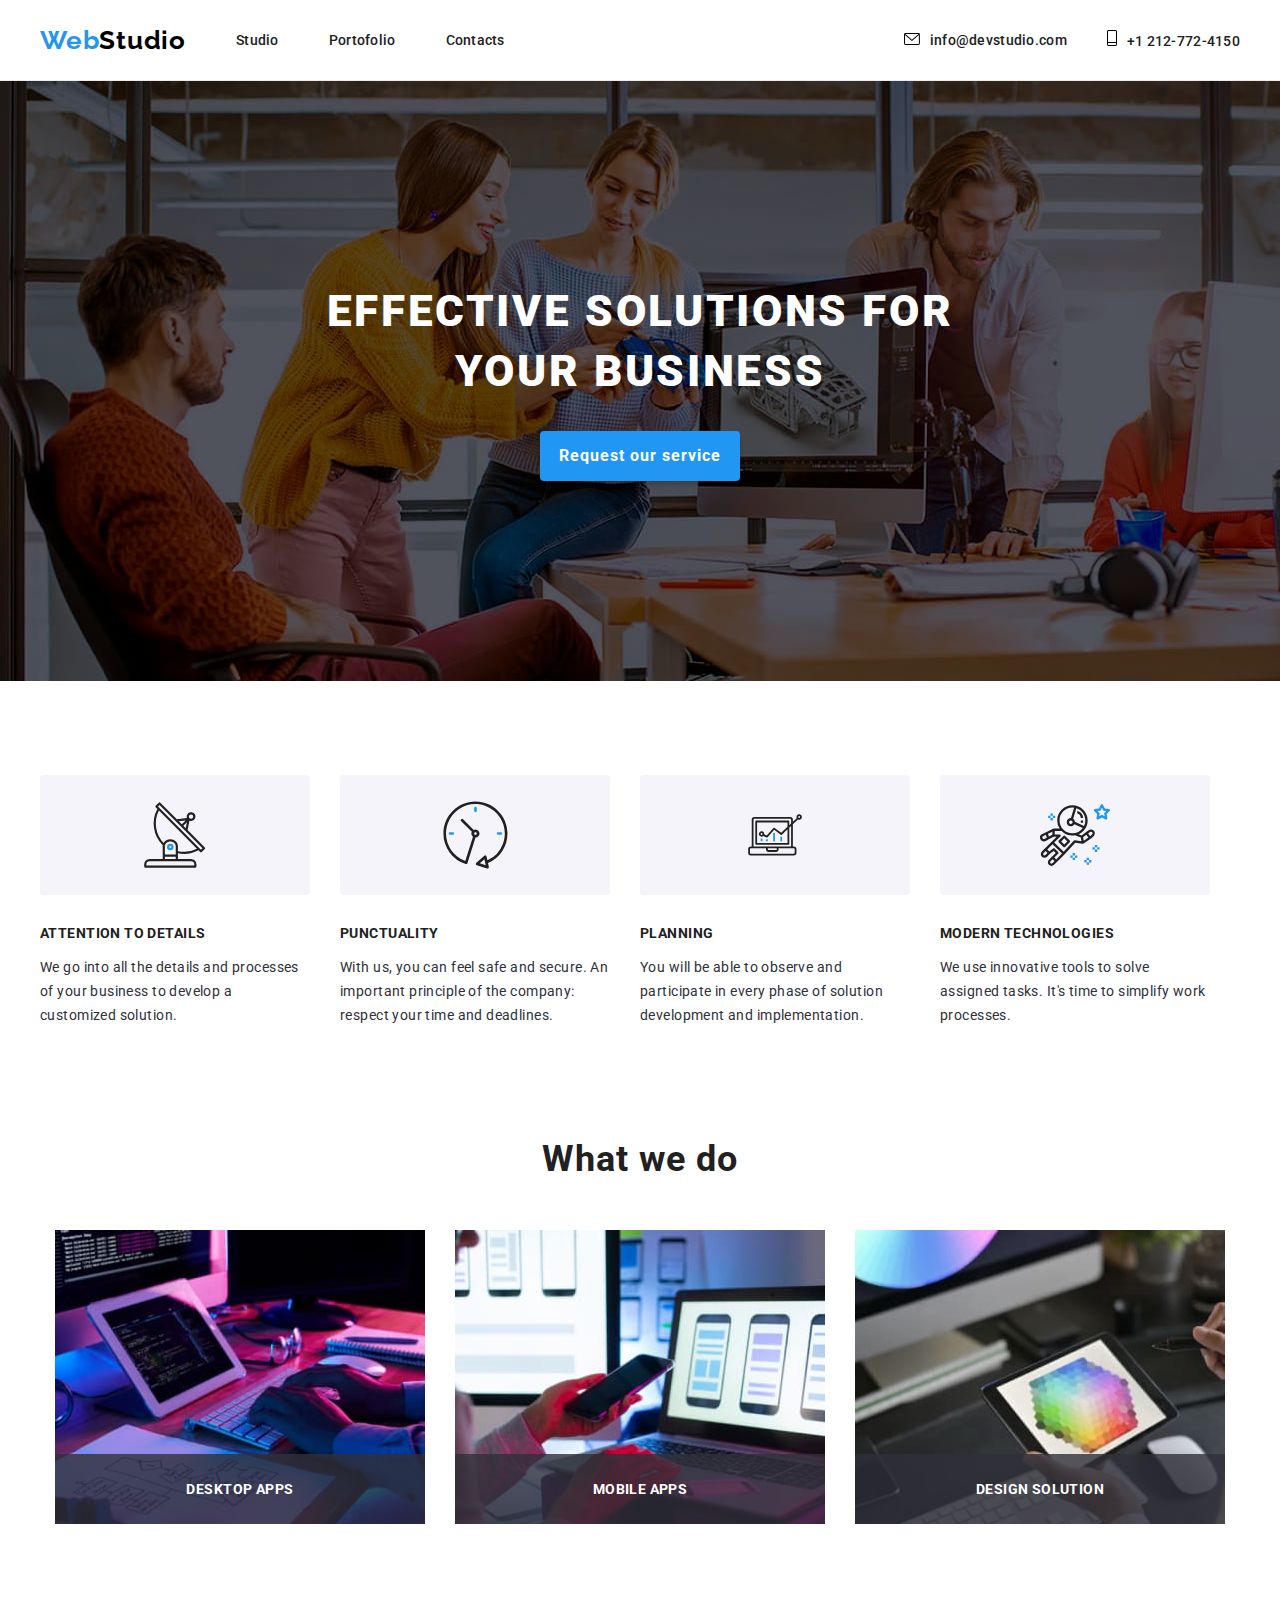
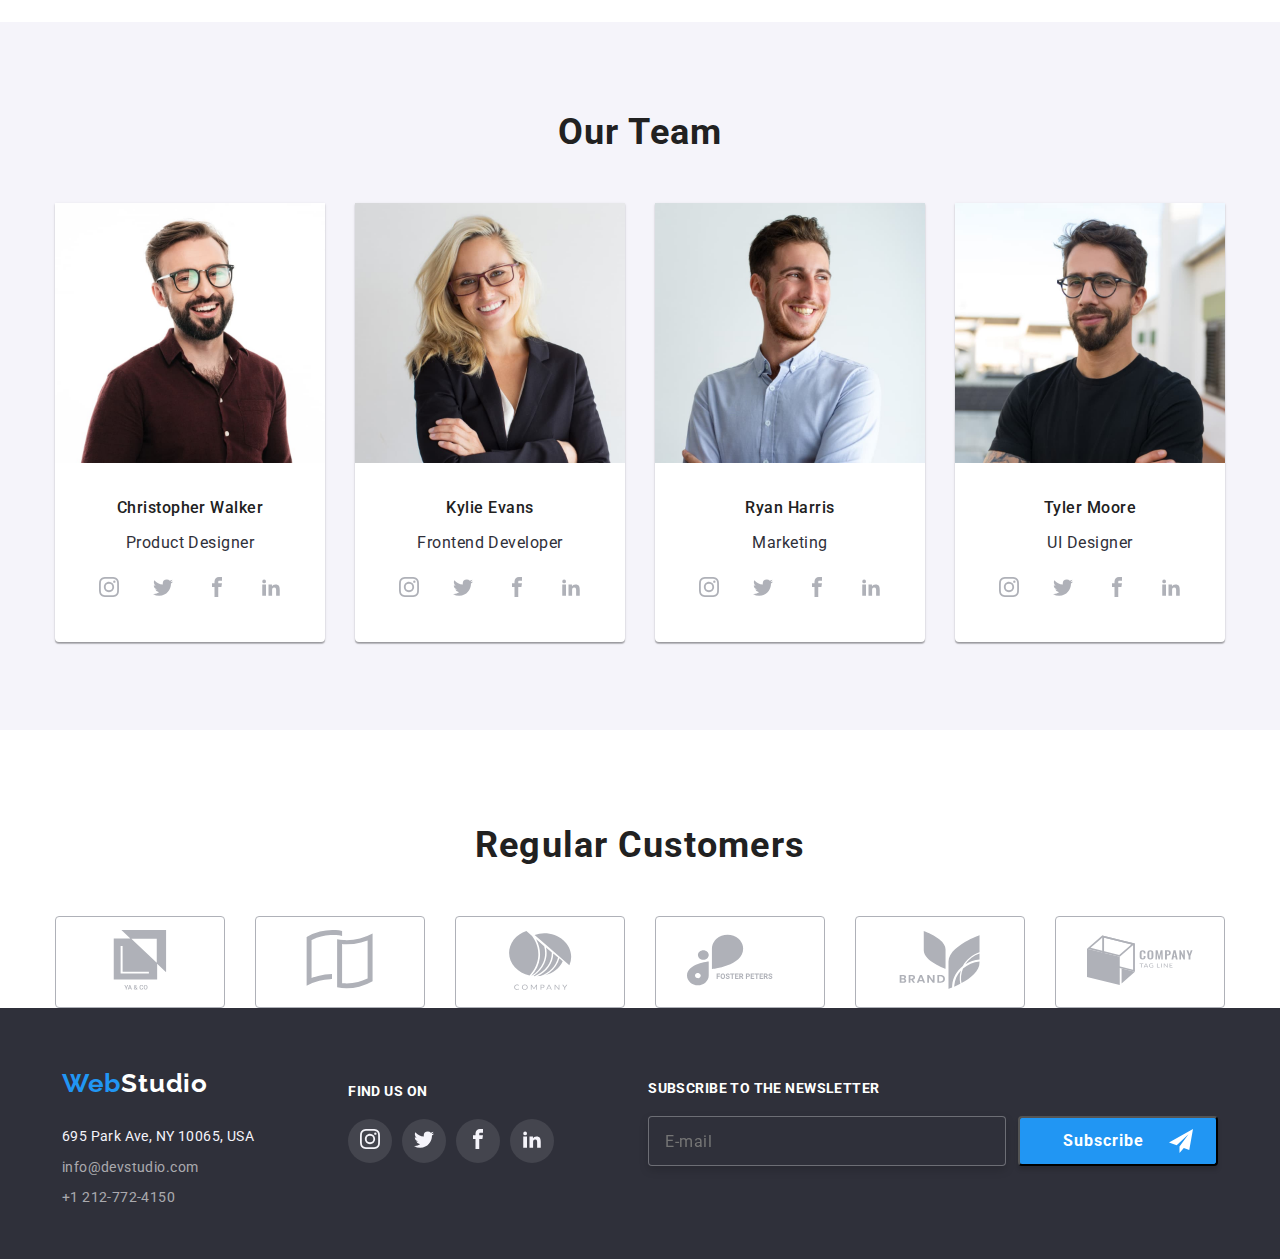
==== commit 856f75d1: "main" ====
--- a/index.html
+++ b/index.html
@@ -88,15 +88,13 @@
       </ul>
     </div>
   </header>
-  <main>
+  <main class="body-container">
     <!--title-->
     <section >  
       <div class="title-section-background"><div class="title-section">
         <h1 class="title-section__block">EFFECTIVE SOLUTIONS FOR YOUR BUSINESS</h1>
-      <button data-modal-open class="button-request" type="button"><span>Request our service</span></button>
-      </div>     </div>
-         
-      
+      <button data-modal-open class="button-request" type="button"><span>Request our service</span></button></div>
+      </div>      
     </section>
     <!--skills section-->
     <section>
@@ -180,7 +178,8 @@
     </section>
     <!--Our team-->
     <section >
-      <div class="our-team">
+      <div class="team-background">
+        <div class="our-team">
         <h2 class="subtitle-section">Our Team</h2>
       <ul class="team list">
         <li class="team__card">
@@ -332,7 +331,8 @@
           </div>
         </li>
       </ul>
-      </div>      
+      </div>      </div>
+      
     </section>
     <!--customers-->
     <section >
--- a/css/main.min.css
+++ b/css/main.min.css
@@ -1 +1 @@
-.header-container{display:flex;height:80px;background:#fff;justify-content:space-between}.nav__web{font-family:"Raleway";font-style:normal;font-weight:700;font-size:26px;line-height:31px;letter-spacing:.03em}.color-web{color:#2196f3}.color-studio-header{color:#000}.nav,.navigation-list,.contacts{display:flex;align-items:center}.navigation-list{gap:50px}.navigation-list__item a:hover{color:#2196f3;padding-bottom:24px;border-bottom:4px solid #2196f3;border-radius:2px}.contacts{gap:40px}.contacts__svg{margin-right:10px}.contacts__link{color:#212121}.contacts__link:hover,.contacts__link__item:hover{color:#2196f3;fill:#2196f3}.navigation-list__item__style,.contacts__link{font-weight:500;font-size:14px;line-height:16px;letter-spacing:.02em;color:#212121;transition:fill,color 250ms cubic-bezier(0.4, 0, 0.2, 1)}.curent-page::after{content:"";padding-bottom:24px;border-bottom:4px solid #2196f3;border-radius:2px}header{border-bottom:1px solid #ececec}.modal{display:flex;background:rgba(0,0,0,.2);position:fixed;width:100%;height:100%;margin-top:0px;z-index:99;align-items:center;justify-content:center;opacity:1;transition:opacity 250ms cubic-bezier(0.4, 0, 0.2, 1)}.modal__div{position:relative;width:528px;height:581px;background:#fff;box-shadow:0px 1px 3px rgba(0,0,0,.12),0px 1px 1px rgba(0,0,0,.14),0px 2px 1px rgba(0,0,0,.2);border-radius:4px;z-index:99;padding:40px}.modal__title{font-weight:700;font-size:20px;line-height:23px;text-align:center;letter-spacing:.03em;color:#212121}.modal__button{position:absolute;display:flex;align-items:center;justify-content:center;top:8px;right:8px;width:30px;height:30px;background:#fff;border:1px solid rgba(0,0,0,.1);border-radius:50%}.modal__button:hover{border-color:#2196f3;fill:#2196f3;cursor:pointer}.modal__close{background:#fff;border:none}.is-hidden{visibility:hidden;opacity:0}.form{display:flex;flex-direction:column;gap:10px;margin-top:12px}.form__item{position:relative;display:flex;gap:4px;flex-direction:column;font-weight:400;font-size:12px;line-height:14px;letter-spacing:.01em;color:#2f303a}.form__input:focus+.form__svg,.form__input:focus,.form__textarea:focus{cursor:pointer;border-color:#2196f3;fill:#2196f3}.form__input{outline:none;width:448px;height:40px;border:1px solid rgba(33,33,33,.2);border-radius:4px;padding-left:35px;transition:border-color 250ms cubic-bezier(0.4, 0, 0.2, 1);cursor:default}.form__svg{position:absolute;top:30px;left:15px;transition:fill 250ms cubic-bezier(0.4, 0, 0.2, 1);fill:#000}.form__textarea{outline:none;font-family:"Roboto";font-weight:400;font-size:12px;line-height:14px;letter-spacing:.01em;color:rgba(117,117,117,.5);padding:12px 16px 12px 16px;border:1px solid rgba(33,33,33,.2);border-radius:4px;width:448px;height:1 50px;resize:none;transition:border-color 250ms cubic-bezier(0.4, 0, 0.2, 1);cursor:default}.checkbox-label{display:flex;gap:8px;align-items:center;margin:10px 0px 20px 0px;font-weight:400;font-size:14px;line-height:24px;letter-spacing:.03em;color:#2f303a}.checkbox-label__link{color:#2196f3}.checkbox-label__input[type=checkbox]{display:none}.checkbox-label__replace{display:flex;width:16px;height:15px;border-radius:2px;border:2px solid #212121}.checkbox-label__input[type=checkbox]:checked+.checkbox-label__replace{width:16px;height:15px;background-color:#2196f3;border-radius:2px;border:none}.submit-button{width:200px;height:50px;font-weight:700;font-size:16px;line-height:30px;display:flex;align-items:center;justify-content:center;letter-spacing:.06em;color:#fff;background:#2196f3;border:none;box-shadow:0px 4px 4px rgba(0,0,0,.15);border-radius:4px;margin:auto}.title-section-background{display:flex;background:linear-gradient(rgba(0, 0, 0, 0.4), rgba(0, 0, 0, 0.4)),url("../images/background.jpg") no-repeat;background-size:cover;height:600px;align-items:center}.title-section{display:flex;flex-direction:column;align-items:center;gap:30px;align-items:center}.title-section__block{width:696px;font-weight:900;font-size:44px;line-height:60px;text-align:center;letter-spacing:.06em;text-transform:uppercase;color:#fff}.button-request{width:200px;height:50px;background:#2196f3;box-shadow:0px 4px 4px rgba(0,0,0,.15);border-radius:4px;border:0px}.button-request span{font-weight:700;font-size:16px;line-height:30px;letter-spacing:.06em;color:#fff}.skills{display:flex;justify-content:center;gap:30px;margin-top:94px;background:#fff}.skills__title{width:270px;height:16px;font-weight:700;font-size:14px;line-height:16px;letter-spacing:.03em;text-transform:uppercase;color:#212121;margin-bottom:10px}.skills__description{width:270px;height:75px;font-weight:400;font-size:14px;line-height:24px;letter-spacing:.03em;color:#2f303a}.skills__icons{display:flex;width:270px;height:120px;background:#f5f4fa;border-radius:4px;align-items:center;justify-content:center;margin-bottom:30px}.subtitle-section{font-weight:700;font-size:36px;line-height:42px;text-align:center;letter-spacing:.03em;color:#212121;margin-bottom:50px;margin-top:94px}.services-list{display:flex;flex-direction:row;justify-content:center;gap:30px;margin-bottom:94px}.services-list__item{position:relative}.services-list__type{font-weight:700;font-size:14px;line-height:16px;text-align:center;letter-spacing:.03em;text-transform:uppercase;color:#fff}.services-list__box{display:flex;position:absolute;top:224px;width:100%;height:70px;background:rgba(47,48,58,.8);justify-content:center;align-items:center}.our-team{display:flex;height:648px;flex-direction:column;background:#f5f4fa;justify-content:center}.team{display:flex;flex-direction:row;justify-content:center;gap:30px;margin-bottom:94px}.team__card{background:#fff;box-shadow:0px 1px 3px rgba(0,0,0,.12),0px 1px 1px rgba(0,0,0,.14),0px 2px 1px rgba(0,0,0,.2);border-radius:0px 0px 4px 4px}.team__card__person{font-weight:500;font-size:16px;line-height:19px;text-align:center;letter-spacing:.03em;margin:30px 0px 10px 0px}.team__card__function{font-weight:400;font-size:16px;line-height:19px;text-align:center;letter-spacing:.03em;color:#2f303a}.social-media{display:flex;justify-content:center;margin-top:16px;margin-bottom:30px}.social-media__list{display:flex;gap:10px}.social-media__icon{display:flex;width:44px;height:44px;border-radius:50%;align-items:center;justify-content:center;background-color:#fff;transition:background-color 250ms cubic-bezier(0.4, 0, 0.2, 1)}.social-media__icon__color{fill:#afb1b8;transition:fill 250ms cubic-bezier(0.4, 0, 0.2, 1)}.social-media__icon__color:hover,.social-media__icon:hover{fill:#fff;background:#2196f3}.customers-section{display:flex;flex-direction:column;align-items:center;justify-items:center;gap:50px;margin-bottom:94px}.customers{display:flex;gap:30px}.customers__list{display:flex;width:170px;height:92px;border:1px solid #afb1b8;border-radius:4px;align-items:center;justify-content:center}.customers__icon{fill:#afb1b8;transition:fill 250ms cubic-bezier(0.4, 0, 0.2, 1)}.customers__list:hover{border:1px solid #2196f3;cursor:pointer}.customers .customers__icon:hover{fill:#2196f3}footer{background-color:#2f303a}.footer{display:flex;position:relative;gap:94px;justify-content:center}.bottom-page{display:flex;flex-direction:column;height:251px}.web-link-footer{font-family:"Raleway";font-weight:700;font-size:26px;line-height:31px;letter-spacing:.03em;margin:60px 0px 28px 0px}.color-studio-footer,.adress__link{color:#fff}.adress{display:flex;flex-direction:column;gap:12px}.adress__link{font-style:normal;font-size:14px;line-height:16px;letter-spacing:.03em;color:#f5f4fa}.adress__contact-link{font-style:normal;font-size:14px;line-height:16px;letter-spacing:.03em;color:rgba(255,255,255,.6)}.find{display:flex;flex-direction:column;gap:20px;justify-content:left;margin:75px 0px 96px 0px}.find__title{font-weight:700;font-size:14px;line-height:16px;letter-spacing:.03em;text-transform:uppercase;color:#fff}.social-media-footer{display:flex;gap:10px}.social-media--icon-footer{background:rgba(255,255,255,.1);transition:background,250ms cubic-bezier(0.4, 0, 0.2, 1)}.icon-color-footer{fill:#f5f4fa}.form-container{display:flex;gap:12px}.form-container__email{display:flex;flex-direction:column;gap:20px;margin-top:72px;font-weight:700;font-size:14px;line-height:16px;letter-spacing:.03em;text-transform:uppercase;color:#fff}.form-container__email__input{width:358px;height:50px;font-weight:400;font-size:16px;line-height:20px;display:flex;align-items:center;letter-spacing:.03em;color:rgba(255,255,255,.6);background:#2f303a;border:1px solid rgba(255,255,255,.3);filter:drop-shadow(0px 4px 4px rgba(0, 0, 0, 0.15));border-radius:4px;padding:16px;transition:border 250ms cubic-bezier(0.4, 0, 0.2, 1)}.form-container__email__input:hover{border:2px solid #0664f1;cursor:pointer}.subscribe-button{display:flex;gap:25px;align-items:center;width:200px;height:50px;margin-left:0px;margin-top:108px;background:#2196f3;box-shadow:0px 4px 4px rgba(0,0,0,.15);border-radius:4px;font-weight:700;font-size:16px;line-height:30px;text-align:center;letter-spacing:.06em;color:#fff;padding-left:43px;transition:box-shadow 250ms cubic-bezier(0.4, 0, 0.2, 1)}.subscribe-button:hover{cursor:pointer;box-shadow:4px 6px 8px rgba(248,6,6,.15)}.cards{display:flex;box-sizing:border-box;width:1200px;justify-content:center;flex-direction:column;margin:auto}.button{display:flex;justify-content:center;margin:94px 0 50px 0;gap:8px}.button__style{background-color:#fff;border:none;border-radius:4px;transition:background-color,250ms cubic-bezier(0.4, 0, 0.2, 1)}.button__style__text{font-weight:500;font-size:16px;line-height:26px;text-align:center;letter-spacing:.03em;padding:6px 22px 6px 22px;color:#212121;transition:color,250ms cubic-bezier(0.4, 0, 0.2, 1)}.button__style:hover{cursor:pointer;background-color:#2196f3;box-shadow:0px 3px 1px rgba(0,0,0,.1),0px 1px 2px rgba(0,0,0,.08),0px 2px 2px rgba(0,0,0,.12);border-radius:4px}.button .button__style:hover>.button__style__text{color:#fff}.cards-list{display:flex;flex-wrap:wrap;gap:30px;margin-bottom:94px}.cards-list li img{width:370px;height:294px}.card-box{background:#fff;border:1px solid #eee;transition:box-shadow 250ms cubic-bezier(0.4, 0, 0.2, 1)}.card-box__img{position:relative;overflow:hidden}.card-box__title{font-weight:700;font-size:18px;line-height:36px;letter-spacing:.06em;color:#212121;margin:20px 0 4px 24px}.card-box__search{font-weight:400;font-size:16px;line-height:30px;letter-spacing:.03em;color:#757575;margin-left:24px}.overlay{display:flex;align-items:center;justify-content:center;background:rgba(33,150,243,.9);height:294px;width:370px;position:absolute;transform:translateY(102%);transition:transform 250ms linear}.card-box:hover .overlay{transform:translateY(0px)}.card-box:hover{cursor:pointer;border:1px solid #eee;box-shadow:0px 1px 1px rgba(0,0,0,.12),0px 4px 4px rgba(0,0,0,.06),1px 4px 6px rgba(0,0,0,.16)}body{font-family:"Roboto";font-style:normal;color:#212121;margin:0px;padding:0px}h1,h2,h3,ul{padding:0px;margin:0px}.list{list-style:none}.unstyled-link{text-decoration:none}.header-container,.title-section,.skills-section,.services,.our-team,.customers-section,.footer{width:1200px;margin:0 auto}/*# sourceMappingURL=main.min.css.map */+.header-container{display:flex;height:80px;background:#fff;justify-content:space-between}.nav__web{font-family:"Raleway";font-style:normal;font-weight:700;font-size:26px;line-height:31px;letter-spacing:.03em}.color-web{color:#2196f3}.color-studio-header{color:#000}.nav,.navigation-list,.contacts{display:flex;align-items:center}.navigation-list{gap:50px}.navigation-list__item a:hover{color:#2196f3;padding-bottom:24px;border-bottom:4px solid #2196f3;border-radius:2px}.contacts{gap:40px}.contacts__svg{margin-right:10px}.contacts__link{color:#212121}.contacts__link:hover,.contacts__link__item:hover{color:#2196f3;fill:#2196f3}.navigation-list__item__style,.contacts__link{font-weight:500;font-size:14px;line-height:16px;letter-spacing:.02em;color:#212121;transition:fill,color 250ms cubic-bezier(0.4, 0, 0.2, 1)}.curent-page::after{content:"";padding-bottom:24px;border-bottom:4px solid #2196f3;border-radius:2px}header{border-bottom:1px solid #ececec}.modal{display:flex;background:rgba(0,0,0,.2);position:fixed;width:100%;height:100%;margin-top:0px;z-index:99;align-items:center;justify-content:center;opacity:1;transition:opacity 250ms cubic-bezier(0.4, 0, 0.2, 1)}.modal__div{position:relative;width:528px;height:581px;background:#fff;box-shadow:0px 1px 3px rgba(0,0,0,.12),0px 1px 1px rgba(0,0,0,.14),0px 2px 1px rgba(0,0,0,.2);border-radius:4px;z-index:99;padding:40px}.modal__title{font-weight:700;font-size:20px;line-height:23px;text-align:center;letter-spacing:.03em;color:#212121}.modal__button{position:absolute;display:flex;align-items:center;justify-content:center;top:8px;right:8px;width:30px;height:30px;background:#fff;border:1px solid rgba(0,0,0,.1);border-radius:50%}.modal__button:hover{border-color:#2196f3;fill:#2196f3;cursor:pointer}.modal__close{background:#fff;border:none}.is-hidden{visibility:hidden;opacity:0}.form{display:flex;flex-direction:column;gap:10px;margin-top:12px}.form__item{position:relative;display:flex;gap:4px;flex-direction:column;font-weight:400;font-size:12px;line-height:14px;letter-spacing:.01em;color:#2f303a}.form__input:focus+.form__svg,.form__input:focus,.form__textarea:focus{cursor:pointer;border-color:#2196f3;fill:#2196f3}.form__input{outline:none;width:448px;height:40px;border:1px solid rgba(33,33,33,.2);border-radius:4px;padding-left:35px;transition:border-color 250ms cubic-bezier(0.4, 0, 0.2, 1);cursor:default}.form__svg{position:absolute;top:30px;left:15px;transition:fill 250ms cubic-bezier(0.4, 0, 0.2, 1);fill:#000}.form__textarea{outline:none;font-family:"Roboto";font-weight:400;font-size:12px;line-height:14px;letter-spacing:.01em;color:rgba(117,117,117,.5);padding:12px 16px 12px 16px;border:1px solid rgba(33,33,33,.2);border-radius:4px;width:448px;height:1 50px;resize:none;transition:border-color 250ms cubic-bezier(0.4, 0, 0.2, 1);cursor:default}.checkbox-label{display:flex;gap:8px;align-items:center;margin:10px 0px 20px 0px;font-weight:400;font-size:14px;line-height:24px;letter-spacing:.03em;color:#2f303a}.checkbox-label__link{color:#2196f3}.checkbox-label__input[type=checkbox]{display:none}.checkbox-label__replace{display:flex;width:16px;height:15px;border-radius:2px;border:2px solid #212121}.checkbox-label__input[type=checkbox]:checked+.checkbox-label__replace{width:16px;height:15px;background-color:#2196f3;border-radius:2px;border:none}.submit-button{width:200px;height:50px;font-weight:700;font-size:16px;line-height:30px;display:flex;align-items:center;justify-content:center;letter-spacing:.06em;color:#fff;background:#2196f3;border:none;box-shadow:0px 4px 4px rgba(0,0,0,.15);border-radius:4px;margin:auto}.title-section-background{display:flex;background:linear-gradient(rgba(0, 0, 0, 0.4), rgba(0, 0, 0, 0.4)),url("../images/background.jpg") no-repeat;background-size:cover;height:600px;align-items:center}.title-section{display:flex;flex-direction:column;align-items:center;gap:30px;align-items:center}.title-section__block{width:696px;font-weight:900;font-size:44px;line-height:60px;text-align:center;letter-spacing:.06em;text-transform:uppercase;color:#fff}.button-request{width:200px;height:50px;background:#2196f3;box-shadow:0px 4px 4px rgba(0,0,0,.15);border-radius:4px;border:0px}.button-request span{font-weight:700;font-size:16px;line-height:30px;letter-spacing:.06em;color:#fff}.skills{display:flex;gap:30px;background:#fff}.skills__title{width:270px;height:16px;font-weight:700;font-size:14px;line-height:16px;letter-spacing:.03em;text-transform:uppercase;color:#212121;margin-bottom:10px}.skills__description{width:270px;height:75px;font-weight:400;font-size:14px;line-height:24px;letter-spacing:.03em;color:#2f303a}.skills__icons{display:flex;width:270px;height:120px;background:#f5f4fa;border-radius:4px;align-items:center;justify-content:center;margin-bottom:30px}.subtitle-section{font-weight:700;font-size:36px;line-height:42px;text-align:center;letter-spacing:.03em;color:#212121}.services-list{display:flex;justify-content:center;gap:30px}.services-list__item{position:relative}.services-list__type{font-weight:700;font-size:14px;line-height:16px;text-align:center;letter-spacing:.03em;text-transform:uppercase;color:#fff}.services-list__box{display:flex;position:absolute;top:224px;width:100%;height:70px;background:rgba(47,48,58,.8);justify-content:center;align-items:center}.team-background{background:#f5f4fa}.our-team{height:708px}.team{display:flex;flex-direction:row;justify-content:center;gap:30px}.team__card{background:#fff;box-shadow:0px 1px 3px rgba(0,0,0,.12),0px 1px 1px rgba(0,0,0,.14),0px 2px 1px rgba(0,0,0,.2);border-radius:0px 0px 4px 4px}.team__card__person{font-weight:500;font-size:16px;line-height:19px;text-align:center;letter-spacing:.03em;margin:30px 0px 10px 0px}.team__card__function{font-weight:400;font-size:16px;line-height:19px;text-align:center;letter-spacing:.03em;color:#2f303a}.social-media{display:flex;justify-content:center;margin-top:16px;margin-bottom:30px}.social-media__list{display:flex;gap:10px}.social-media__icon{display:flex;width:44px;height:44px;border-radius:50%;align-items:center;justify-content:center;background-color:#fff;transition:background-color 250ms cubic-bezier(0.4, 0, 0.2, 1)}.social-media__icon__color{fill:#afb1b8;transition:fill 250ms cubic-bezier(0.4, 0, 0.2, 1)}.social-media__icon__color:hover,.social-media__icon:hover{fill:#fff;background:#2196f3}.customers-section{display:flex;flex-direction:column;align-items:center;justify-items:center;gap:50px;margin-bottom:94px}.customers{display:flex;gap:30px}.customers__list{display:flex;width:170px;height:92px;border:1px solid #afb1b8;border-radius:4px;align-items:center;justify-content:center}.customers__icon{fill:#afb1b8;transition:fill 250ms cubic-bezier(0.4, 0, 0.2, 1)}.customers__list:hover{border:1px solid #2196f3;cursor:pointer}.customers .customers__icon:hover{fill:#2196f3}footer{background-color:#2f303a}.footer{display:flex;position:relative;gap:94px;justify-content:center}.bottom-page{display:flex;flex-direction:column;height:251px}.web-link-footer{font-family:"Raleway";font-weight:700;font-size:26px;line-height:31px;letter-spacing:.03em;margin:60px 0px 28px 0px}.color-studio-footer,.adress__link{color:#fff}.adress{display:flex;flex-direction:column;gap:12px}.adress__link{font-style:normal;font-size:14px;line-height:16px;letter-spacing:.03em;color:#f5f4fa}.adress__contact-link{font-style:normal;font-size:14px;line-height:16px;letter-spacing:.03em;color:rgba(255,255,255,.6)}.find{display:flex;flex-direction:column;gap:20px;justify-content:left;margin:75px 0px 96px 0px}.find__title{font-weight:700;font-size:14px;line-height:16px;letter-spacing:.03em;text-transform:uppercase;color:#fff}.social-media-footer{display:flex;gap:10px}.social-media--icon-footer{background:rgba(255,255,255,.1);transition:background,250ms cubic-bezier(0.4, 0, 0.2, 1)}.icon-color-footer{fill:#f5f4fa}.form-container{display:flex;gap:12px}.form-container__email{display:flex;flex-direction:column;gap:20px;margin-top:72px;font-weight:700;font-size:14px;line-height:16px;letter-spacing:.03em;text-transform:uppercase;color:#fff}.form-container__email__input{width:358px;height:50px;font-weight:400;font-size:16px;line-height:20px;display:flex;align-items:center;letter-spacing:.03em;color:rgba(255,255,255,.6);background:#2f303a;border:1px solid rgba(255,255,255,.3);filter:drop-shadow(0px 4px 4px rgba(0, 0, 0, 0.15));border-radius:4px;padding:16px;transition:border 250ms cubic-bezier(0.4, 0, 0.2, 1)}.form-container__email__input:hover{border:2px solid #0664f1;cursor:pointer}.subscribe-button{display:flex;gap:25px;align-items:center;width:200px;height:50px;margin-left:0px;margin-top:108px;background:#2196f3;box-shadow:0px 4px 4px rgba(0,0,0,.15);border-radius:4px;font-weight:700;font-size:16px;line-height:30px;text-align:center;letter-spacing:.06em;color:#fff;padding-left:43px;transition:box-shadow 250ms cubic-bezier(0.4, 0, 0.2, 1)}.subscribe-button:hover{cursor:pointer;box-shadow:4px 6px 8px rgba(248,6,6,.15)}.cards{display:flex;width:1200px;justify-content:center;flex-direction:column;gap:50px;margin:auto}.button{display:flex;justify-content:center;gap:8px}.button__style{background-color:#fff;border:none;border-radius:4px;transition:background-color,250ms cubic-bezier(0.4, 0, 0.2, 1)}.button__style__text{font-weight:500;font-size:16px;line-height:26px;text-align:center;letter-spacing:.03em;padding:6px 22px 6px 22px;color:#212121;transition:color,250ms cubic-bezier(0.4, 0, 0.2, 1)}.button__style:hover{cursor:pointer;background-color:#2196f3;box-shadow:0px 3px 1px rgba(0,0,0,.1),0px 1px 2px rgba(0,0,0,.08),0px 2px 2px rgba(0,0,0,.12);border-radius:4px}.button .button__style:hover>.button__style__text{color:#fff}.cards-list{display:flex;flex-wrap:wrap;gap:30px}.cards-list li img{width:370px;height:294px}.card-box{background:#fff;border:1px solid #eee;transition:box-shadow 250ms cubic-bezier(0.4, 0, 0.2, 1)}.card-box__img{position:relative;overflow:hidden}.card-box__title{font-weight:700;font-size:18px;line-height:36px;letter-spacing:.06em;color:#212121;margin:20px 0 4px 24px}.card-box__search{font-weight:400;font-size:16px;line-height:30px;letter-spacing:.03em;color:#757575;margin-left:24px}.overlay{display:flex;align-items:center;justify-content:center;background:rgba(33,150,243,.9);height:294px;width:370px;position:absolute;transform:translateY(102%);transition:transform 250ms linear}.card-box:hover .overlay{transform:translateY(0px)}.card-box:hover{cursor:pointer;border:1px solid #eee;box-shadow:0px 1px 1px rgba(0,0,0,.12),0px 4px 4px rgba(0,0,0,.06),1px 4px 6px rgba(0,0,0,.16)}body{font-family:"Roboto";font-style:normal;color:#212121;margin:0px;padding:0px}.body-container,.portofolio-page{display:flex;flex-direction:column;gap:94px}h1,h2,h3,ul{padding:0px;margin:0px}.list{list-style:none}.unstyled-link{text-decoration:none}.header-container,.title-section,.skills-section,.services,.our-team,.customers-section,.footer{width:1200px;margin:0 auto}.services,.our-team,.customers-section{display:flex;flex-direction:column;gap:50px;justify-content:center;align-items:center}/*# sourceMappingURL=main.min.css.map */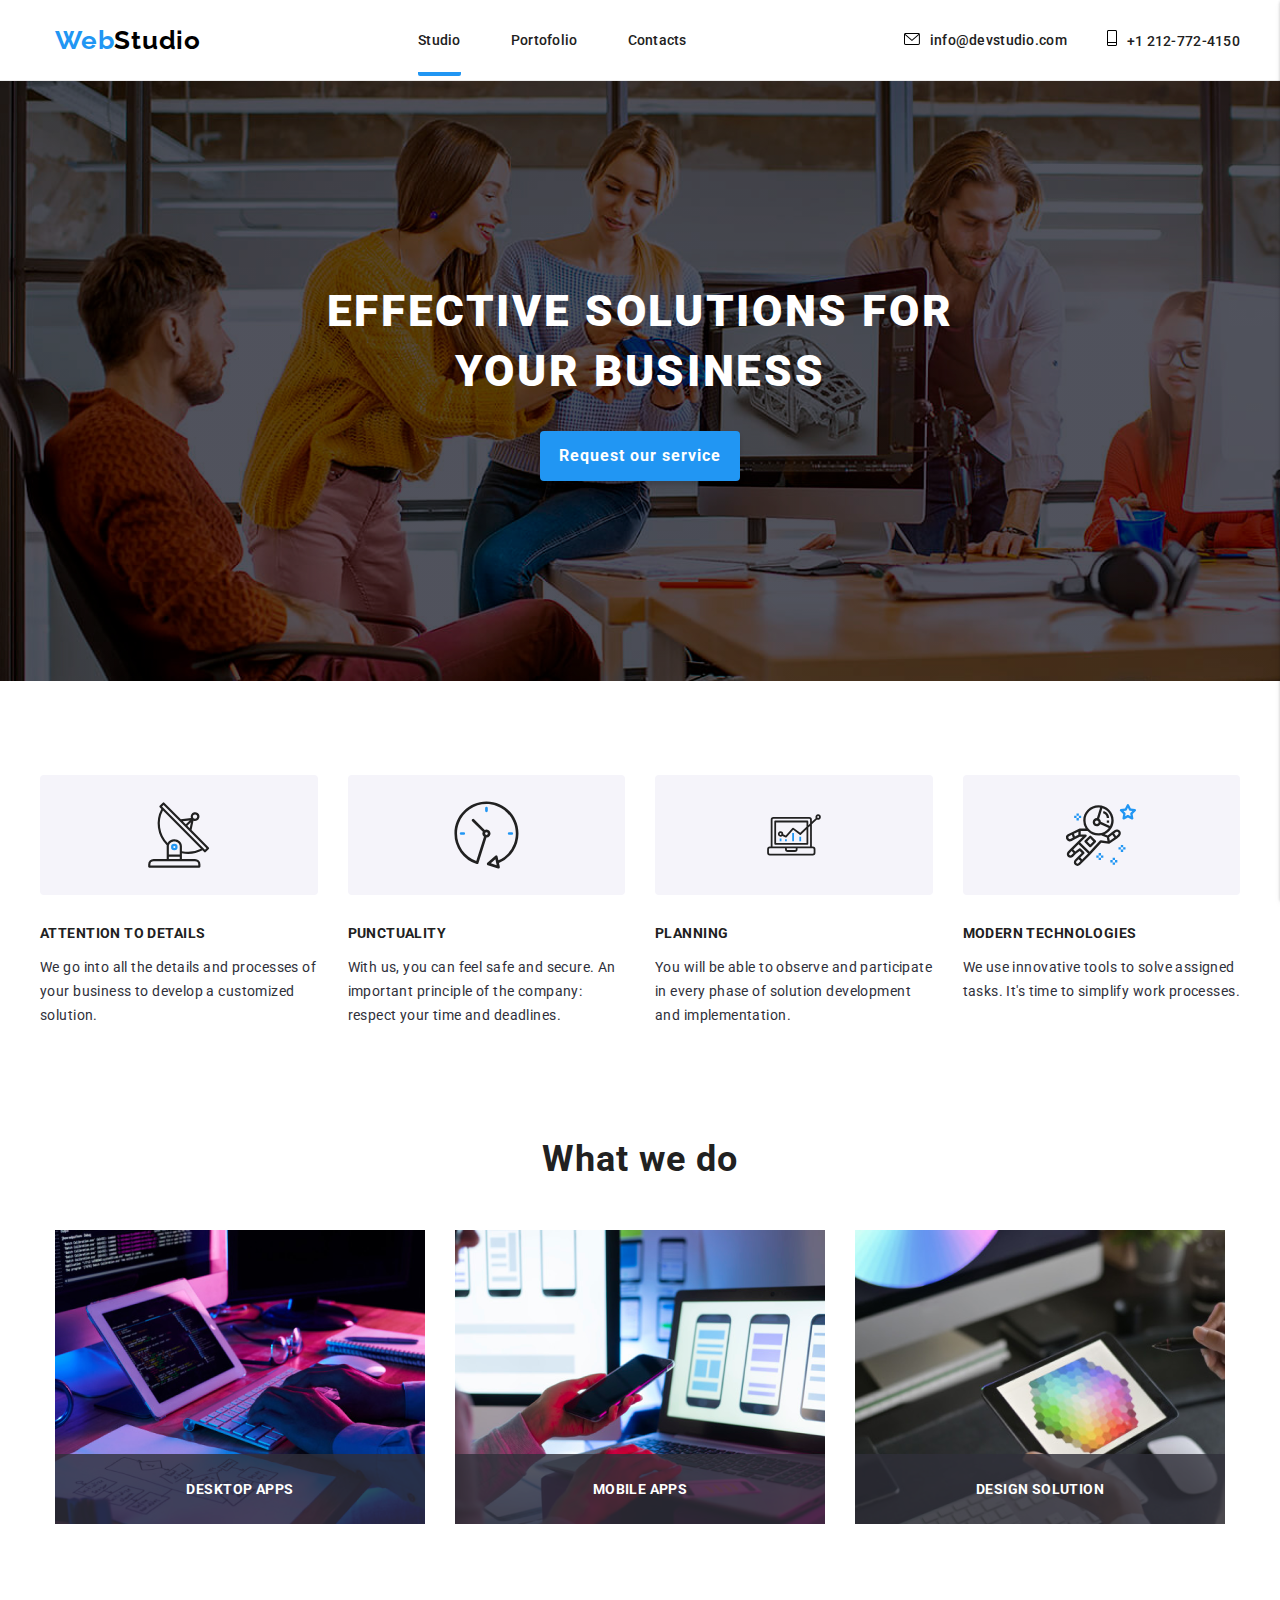
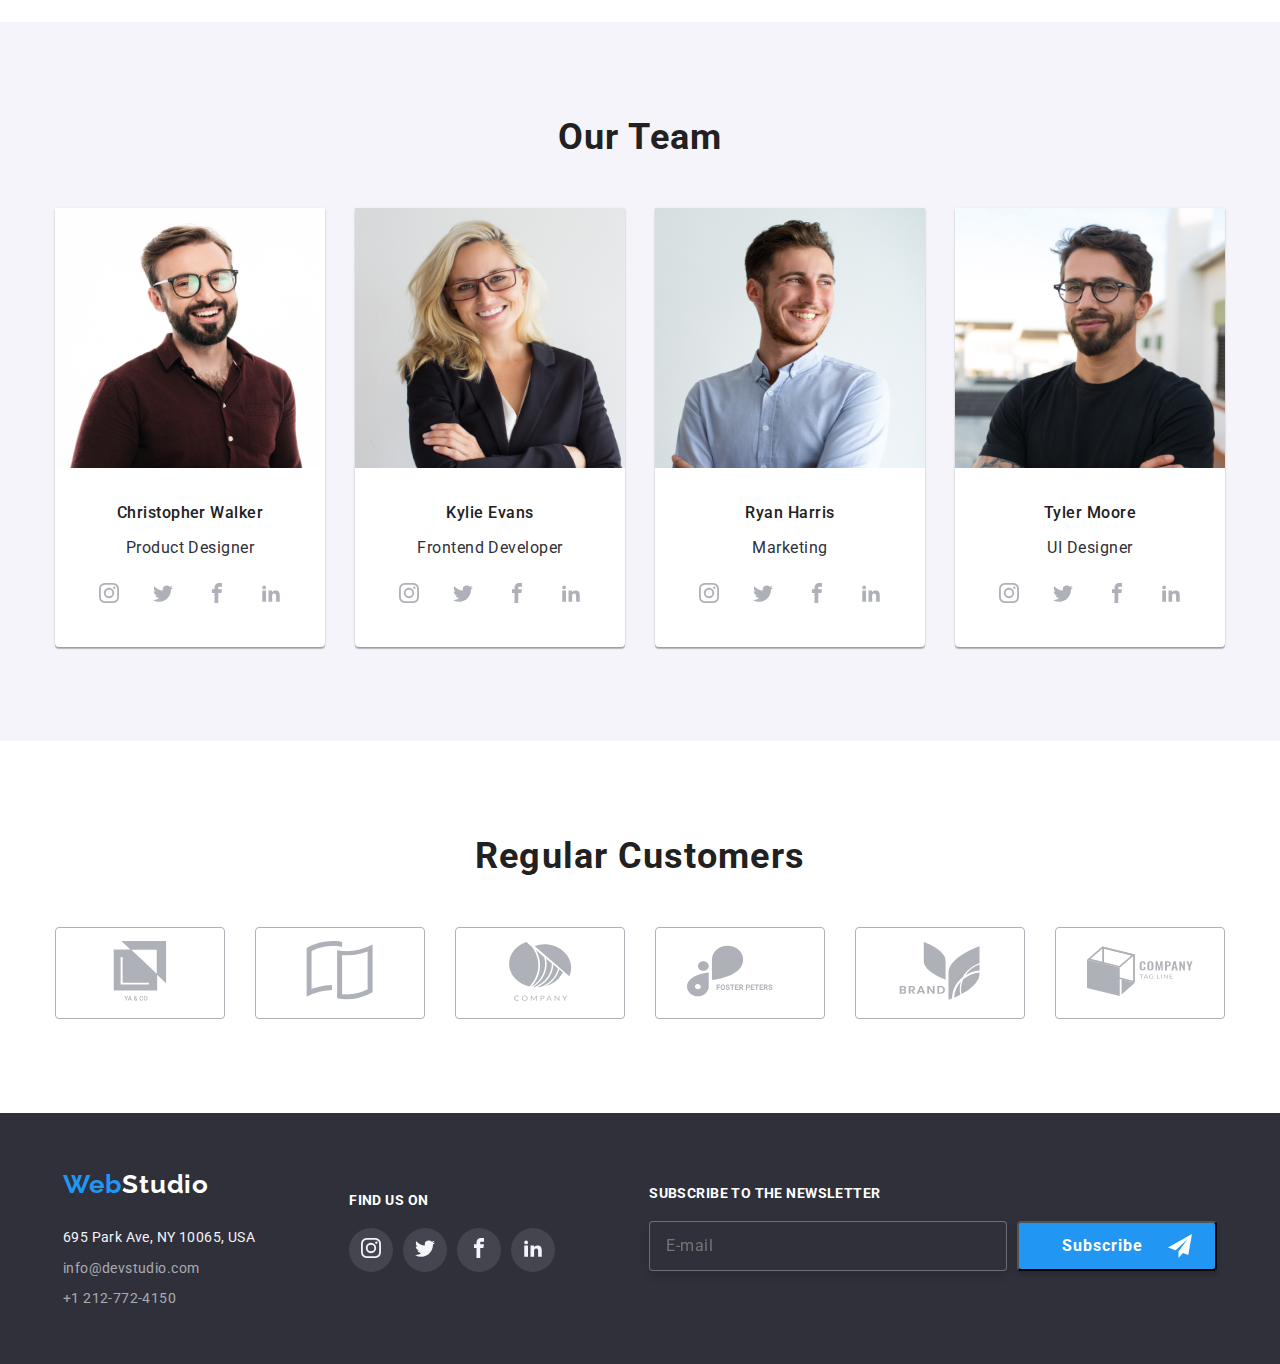
==== commit a1eded72: "main" ====
--- a/index.html
+++ b/index.html
@@ -3,11 +3,12 @@
 
 <head lang="en">
   <meta charset="utf-8" />
+  <meta name="viewport" content="width=device-width, initial-scale=1.0" />
   <title>Web Studio Homework Project</title>
   <link rel="stylesheet"
     href="https://cdnjs.cloudflare.com/ajax/libs/modern-normalize/1.0.0/modern-normalize.min.css" />
- <!-- <link rel="stylesheet" href="css/style.css" />-->
- <link rel="stylesheet" href="css/main.min.css" />
+  <!-- <link rel="stylesheet" href="css/style.css" />-->
+  <link rel="stylesheet" href="css/main.min.css" />
   <link rel="preconnect" href="https://fonts.googleapis.com">
   <link rel="preconnect" href="https://fonts.gstatic.com" crossorigin>
   <link href="https://fonts.googleapis.com/css2?family=Raleway:wght@700&family=Roboto:wght@400;500;700;900&display=swap"
@@ -34,17 +35,17 @@
 
         <label class="form__item">
           Telephone
-            <input class="form__input" type="text" name="name" />
-            <svg class="form__svg" width="13" height="13">
-              <use href="./images/icons.svg#icon-Vector-3"></use>
-            </svg>
+          <input class="form__input" type="text" name="name" />
+          <svg class="form__svg" width="13" height="13">
+            <use href="./images/icons.svg#icon-Vector-3"></use>
+          </svg>
         </label>
         <label class="form__item">
           E-mail
-            <input class="form__input" type="text" name="name" />
-            <svg class="form__svg" width="15" height="12">
-              <use href="./images/icons.svg#icon-Vector-4"></use>
-            </svg>
+          <input class="form__input" type="text" name="name" />
+          <svg class="form__svg" width="15" height="12">
+            <use href="./images/icons.svg#icon-Vector-4"></use>
+          </svg>
         </label>
         <label class="form__item">
           Comments
@@ -68,51 +69,65 @@
   <!--header-->
   <header>
     <div class="header-container">
-      <nav class="nav">       
+      <a class="nav__web unstyled-link" href="https://www.edu.goit.global/ro/dashboard" target="_blank"
+        rel="noreferrer noopener"><span class="color-web">Web</span><span class="color-studio-header">Studio</span>
+      </a>
+      <nav class="nav menu">
         <ul class="navigation-list list">
-          <li><a class="nav__web unstyled-link" href="https://www.edu.goit.global/ro/dashboard" target="_blank"
-            rel="noreferrer noopener"><span class="color-web">Web</span><span class="color-studio-header">Studio</span>
-          </a> </li>
-          <li class="navigation-list__item "><a class="curent-page navigation-list__item__style unstyled-link" href="index.html">Studio</a></li>
-          <li class="navigation-list__item"><a class="navigation-list__item__style unstyled-link" href="portofolio.html">Portofolio</a></li>
-          <li class="navigation-list__item"><a class="navigation-list__item__style unstyled-link" href="#">Contacts</a></li>
+          <li class="navigation-list__item "><a class="curent-page navigation-list__item__style unstyled-link"
+              href="index.html">Studio</a></li>
+          <li class="navigation-list__item"><a class="navigation-list__item__style unstyled-link"
+              href="portofolio.html">Portofolio</a></li>
+          <li class="navigation-list__item"><a class="navigation-list__item__style unstyled-link" href="#">Contacts</a>
+          </li>
         </ul>
       </nav>
-      <ul class="contacts list ">
-        <li class="contacts__item"> <a class="contacts__link unstyled-link " href="mailto:info@devstudio.com"><svg class="contacts__svg" width="16" height="12">
+      <ul class="contacts list menu">
+        <li class="contacts__item"> <a class="contacts__link unstyled-link " href="mailto:info@devstudio.com"><svg
+              class="contacts__svg" width="16" height="12">
               <use href="./images/icons.svg#icon-envelope-hover"></use>
             </svg>info@devstudio.com</a></li>
-        <li class="contacts__item"><a class="contacts__link  unstyled-link" href="tel:+1212-772-4150"><svg class="contacts__svg" width="10" height="16">
+        <li class="contacts__item"><a class="contacts__link  unstyled-link" href="tel:+1212-772-4150"><svg
+              class="contacts__svg" width="10" height="16">
               <use href="./images/icons.svg#icon-Vector"></use>
             </svg>+1 212-772-4150</a></li>
       </ul>
+      <button class="menu-toggle js-open-menu" aria-expanded="false" aria-controls="mobile-menu">
+        <svg width="24" height="24" fill="currentColor" viewBox="0 0 20 20" xmlns="http://www.w3.org/2000/svg">
+          <path fill-rule="evenodd"
+            d="M3 5a1 1 0 011-1h12a1 1 0 110 2H4a1 1 0 01-1-1zM3 10a1 1 0 011-1h12a1 1 0 110 2H4a1 1 0 01-1-1zM3 15a1 1 0 011-1h12a1 1 0 110 2H4a1 1 0 01-1-1z"
+            clip-rule="evenodd"></path>
+        </svg>
+      </button>
     </div>
   </header>
   <main class="body-container">
     <!--title-->
-    <section >  
-      <div class="title-section-background"><div class="title-section">
-        <h1 class="title-section__block">EFFECTIVE SOLUTIONS FOR YOUR BUSINESS</h1>
-      <button data-modal-open class="button-request" type="button"><span>Request our service</span></button></div>
-      </div>      
+    <section>
+      <div class="title-section-background">
+        <div class="title-section">
+          <h1 class="title-section__block">EFFECTIVE SOLUTIONS FOR YOUR BUSINESS</h1>
+          <button data-modal-open class="button-request" type="button"><span>Request our service</span></button>
+        </div>
+      </div>
     </section>
     <!--skills section-->
     <section>
       <div class="skills-section">
         <ul class="skills list">
-          <li>
+          <li class="skills__item">
             <div class="skills__icons"><svg width="65.32" height="70">
                 <use href="./images/icons.svg#icon-antenna-1"> </use>
               </svg></div>
-  
+
             <p class="skills__title">ATTENTION TO DETAILS</p>
             <p class="skills__description">
               We go into all the details and processes of your business to develop a customized
               solution.
             </p>
           </li>
-  
-          <li>
+
+          <li class="skills__item">
             <div class="skills__icons">
               <svg width="66.96" height="70">
                 <use href="./images/icons.svg#icon-clock-1"> </use>
@@ -124,7 +139,7 @@
               your time and deadlines.
             </p>
           </li>
-          <li>
+          <li class="skills__item">
             <div class="skills__icons">
               <svg width="70" height="53.69">
                 <use href="./images/icons.svg#icon-diagram-1"> </use>
@@ -136,7 +151,7 @@
               implementation.
             </p>
           </li>
-          <li>
+          <li class="skills__item">
             <div class="skills__icons">
               <svg width="70" height="70">
                 <use href="./images/icons.svg#icon-astronaut-1"> </use>
@@ -148,10 +163,10 @@
             </p>
           </li>
         </ul>
-      </div>     
+      </div>
     </section>
     <!--we do-->
-    <section >
+    <section class="hide-section">
       <div class="services">
         <h2 class="subtitle-section">What we do</h2>
         <ul class="services-list list">
@@ -159,183 +174,256 @@
             <div class="services-list__box">
               <p class="services-list__type">Desktop apps</p>
             </div>
-            <img src="images/computer.jpg" alt="computer programs" width="370" height="294" />
+            <picture>
+              <source media="screen and (min-width: 1200px)" srcset="                                      images/desktop.png  1x,
+              images/desktop-x2.png 2x
+             " />
+              <img src="images/desktop.png" alt="computer programs" width="370" height="294" />
+            </picture>
+
           </li>
           <li class="services-list__item">
             <div class="services-list__box">
               <p class="services-list__type">Mobile Apps</p>
             </div>
-            <img src="images/phone.jpg" alt="phone programs" width="370" height="294" />
+            <picture>
+              <source media="screen and (min-width: 1200px)" srcset="                                      images/mobile.png  1x,
+               images/mobile-x2.png 2x
+               " />
+              <img src="images/mobile.png" alt="computer programs" width="370" height="294" />
+            </picture>
           </li>
           <li class="services-list__item">
             <div class="services-list__box">
               <p class="services-list__type">Design solution</p>
             </div>
-            <img src="images/tablet.jpg" alt="tablet prgrams" width="370" height="294" />
+            <picture>
+              <source media="screen and (min-width: 1200px)" srcset="                                      images/design.png  1x,
+                          images/design-x2.png 2x
+                         " />
+              <img src="images/design.png" alt="computer programs" width="370" height="294" />
+            </picture>
           </li>
         </ul>
-      </div>     
+      </div>
     </section>
     <!--Our team-->
-    <section >
-      <div class="team-background">
-        <div class="our-team">
+    <section class="team-background">
+      <div class="our-team">
         <h2 class="subtitle-section">Our Team</h2>
-      <ul class="team list">
-        <li class="team__card">
-          <img src="images/product.jpg" alt="Product Designer" width="270" height="260" />
-          <h3 class="team__card__person">Christopher Walker</h3>
-          <p class="team__card__function">Product Designer</p>
-          <div class="social-media">
-            <ul class="social-media__list list">
-              <li class="social-media__icon">
-                <a href="#">
-                  <svg width="20" height="20" class="social-media__icon__color">
-                    <use href="./images/icons.svg#icon-instagram"></use>
-                  </svg>
-                </a>
-              </li>
-              <li class="social-media__icon">
-                <a href="#">
-                  <svg class="social-media__icon__color" width="20" height="20">
-                    <use href="./images/icons.svg#icon-twitter"></use>
-                  </svg>
-                </a>
-              </li>
-              <li class="social-media__icon">
-                <a href="#">
-                  <svg class="social-media__icon__color" width="20" height="20">
-                    <use href="./images/icons.svg#icon-facebook"></use>
-                  </svg>
-                </a>
-              </li>
-              <li class="social-media__icon">
-                <a href="#">
-                  <svg class="social-media__icon__color" width="20" height="20">
-                    <use href="./images/icons.svg#icon-linkedin2"></use>
-                  </svg>
-                </a>
-              </li>
-            </ul>
-          </div>
-        </li>
-        <li class="team__card">
-          <img src="images/frontend.jpg" alt="Frontend Developer" width="270" height="260" />
-          <h3 class="team__card__person">Kylie Evans</h3>
-          <p class="team__card__function">Frontend Developer</p>
-          <div class="social-media">
-            <ul class="social-media__list list">
-              <li class="social-media__icon">
-                <a href="#">
-                  <svg class="social-media__icon__color" width="20" height="20">
-                    <use href="./images/icons.svg#icon-instagram"></use>
-                  </svg>
-                </a>
-              </li>
-              <li class="social-media__icon">
-                <a href="#">
-                  <svg class="social-media__icon__color" width="20" height="20">
-                    <use href="./images/icons.svg#icon-twitter"></use>
-                  </svg>
-                </a>
-              </li>
-              <li class="social-media__icon">
-                <a href="#">
-                  <svg class="social-media__icon__color" width="20" height="20">
-                    <use href="./images/icons.svg#icon-facebook"></use>
-                  </svg>
-                </a>
-              </li>
-              <li class="social-media__icon">
-                <a href="#">
-                  <svg class="social-media__icon__color" width="20" height="20">
-                    <use href="./images/icons.svg#icon-linkedin2"></use>
-                  </svg>
-                </a>
-              </li>
-            </ul>
-          </div>
-        </li>
-        <li class="team__card">
-          <img src="images/marketing.jpg" alt="Marketing" width="270" height="260" />
-          <h3 class="team__card__person">Ryan Harris</h3>
-          <p class="team__card__function">Marketing</p>
-          <div class="social-media">
-            <ul class="social-media__list list">
-              <li class="social-media__icon">
-                <a href="#">
-                  <svg class="social-media__icon__color" width="20" height="20">
-                    <use href="./images/icons.svg#icon-instagram"></use>
-                  </svg>
-                </a>
-              </li>
-              <li class="social-media__icon">
-                <a href="#">
-                  <svg class="social-media__icon__color" width="20" height="20">
-                    <use href="./images/icons.svg#icon-twitter"></use>
-                  </svg>
-                </a>
-              </li>
-              <li class="social-media__icon">
-                <a href="#">
-                  <svg class="social-media__icon__color" width="20" height="20">
-                    <use href="./images/icons.svg#icon-facebook"></use>
-                  </svg>
-                </a>
-              </li>
-              <li class="social-media__icon">
-                <a href="#">
-                  <svg class="social-media__icon__color" width="20" height="20">
-                    <use href="./images/icons.svg#icon-linkedin2"></use>
-                  </svg>
-                </a>
-              </li>
-            </ul>
-          </div>
-        </li>
-        <li class="team__card">
-          <img src="images/uidesigner.jpg" alt="UI Designer" width="270" height="260" />
-          <h3 class="team__card__person">Tyler Moore</h3>
-          <p class="team__card__function">UI Designer</p>
-          <div class="social-media">
-            <ul class="social-media__list list">
-              <li class="social-media__icon">
-                <a href="#">
-                  <svg class="social-media__icon__color" width="20" height="20">
-                    <use href="./images/icons.svg#icon-instagram"></use>
-                  </svg>
-                </a>
-              </li>
-              <li class="social-media__icon">
-                <a href="#">
-                  <svg class="social-media__icon__color" width="20" height="20">
-                    <use href="./images/icons.svg#icon-twitter"></use>
-                  </svg>
-                </a>
-              </li>
-              <li class="social-media__icon">
-                <a href="#">
-                  <svg class="social-media__icon__color" width="20" height="20">
-                    <use href="./images/icons.svg#icon-facebook"></use>
-                  </svg>
-                </a>
-              </li>
-              <li class="social-media__icon">
-                <a href="#">
-                  <svg class="social-media__icon__color" width="20" height="20">
-                    <use href="./images/icons.svg#icon-linkedin2"></use>
-                  </svg>
-                </a>
-              </li>
-            </ul>
-          </div>
-        </li>
-      </ul>
-      </div>      </div>
-      
+        <ul class="team list">
+          <li class="team__card">
+            <picture>
+              <source media="screen and (max-width: 480px)" srcset="
+                                  images/member1-m.png 1x,
+                                  images/member1-mx2.png 2x
+                                " />
+              <source media="screen and (min-width: 768px)" srcset="
+                                  images/member1-t.png 1x,
+                                  images/member1-tx2.png 2x
+                                " />
+              <source media="screen and (min-width: 1200px)" srcset="
+                                  images/member1-d.png 1x,
+                                  images/member1-dx2.png 2x
+                                " />
+              <img src="images/member1-m.png" alt="Frontend Developer" width="450" height="460" />
+            </picture>
+            <h3 class="team__card__person">Christopher Walker</h3>
+            <p class="team__card__function">Product Designer</p>
+            <div class="social-media">
+              <ul class="social-media__list list">
+                <li class="social-media__icon">
+                  <a href="#">
+                    <svg width="20" height="20" class="social-media__icon__color">
+                      <use href="./images/icons.svg#icon-instagram"></use>
+                    </svg>
+                  </a>
+                </li>
+                <li class="social-media__icon">
+                  <a href="#">
+                    <svg class="social-media__icon__color" width="20" height="20">
+                      <use href="./images/icons.svg#icon-twitter"></use>
+                    </svg>
+                  </a>
+                </li>
+                <li class="social-media__icon">
+                  <a href="#">
+                    <svg class="social-media__icon__color" width="20" height="20">
+                      <use href="./images/icons.svg#icon-facebook"></use>
+                    </svg>
+                  </a>
+                </li>
+                <li class="social-media__icon">
+                  <a href="#">
+                    <svg class="social-media__icon__color" width="20" height="20">
+                      <use href="./images/icons.svg#icon-linkedin2"></use>
+                    </svg>
+                  </a>
+                </li>
+              </ul>
+            </div>
+          </li>
+          <li class="team__card">
+            <picture>
+              <source media="screen and (max-width: 480px)" srcset="
+                      images/member2-m.png    1x,
+                      images/member2-mx2.png 2x
+                    " />
+              <source media="screen and (min-width: 768px)" srcset="
+                      images/member2-t.png    1x,
+                      images/member2-tx2.png 2x
+                    " />
+              <source media="screen and (min-width: 1200px)" srcset="
+                      images/member2-d.png    1x,
+                      images/member2-dx2.png 2x
+                    " />
+              <img src="images/member2-m.png" alt="Frontend Developer" width="450" height="460" />
+            </picture>
+
+            <h3 class="team__card__person">Kylie Evans</h3>
+            <p class="team__card__function">Frontend Developer</p>
+            <div class="social-media">
+              <ul class="social-media__list list">
+                <li class="social-media__icon">
+                  <a href="#">
+                    <svg class="social-media__icon__color" width="20" height="20">
+                      <use href="./images/icons.svg#icon-instagram"></use>
+                    </svg>
+                  </a>
+                </li>
+                <li class="social-media__icon">
+                  <a href="#">
+                    <svg class="social-media__icon__color" width="20" height="20">
+                      <use href="./images/icons.svg#icon-twitter"></use>
+                    </svg>
+                  </a>
+                </li>
+                <li class="social-media__icon">
+                  <a href="#">
+                    <svg class="social-media__icon__color" width="20" height="20">
+                      <use href="./images/icons.svg#icon-facebook"></use>
+                    </svg>
+                  </a>
+                </li>
+                <li class="social-media__icon">
+                  <a href="#">
+                    <svg class="social-media__icon__color" width="20" height="20">
+                      <use href="./images/icons.svg#icon-linkedin2"></use>
+                    </svg>
+                  </a>
+                </li>
+              </ul>
+            </div>
+          </li>
+          <li class="team__card">
+            <picture>
+              <source media="screen and (max-width: 480px)" srcset="
+                                  images/member3-m.png    1x,
+                                  images/member3-mx2.png 2x
+                                " />
+              <source media="screen and (min-width: 768px)" srcset="
+                                  images/member3-t.png    1x,
+                                  images/member3-tx2.png 2x
+                                " />
+              <source media="screen and (min-width: 1200px)" srcset="
+                                  images/member3-d.png    1x,
+                                  images/member3-dx2.png 2x
+                                " />
+              <img src="images/member3-m.png" alt="Frontend Developer" width="450" height="460" />
+            </picture>
+            <h3 class="team__card__person">Ryan Harris</h3>
+            <p class="team__card__function">Marketing</p>
+            <div class="social-media">
+              <ul class="social-media__list list">
+                <li class="social-media__icon">
+                  <a href="#">
+                    <svg class="social-media__icon__color" width="20" height="20">
+                      <use href="./images/icons.svg#icon-instagram"></use>
+                    </svg>
+                  </a>
+                </li>
+                <li class="social-media__icon">
+                  <a href="#">
+                    <svg class="social-media__icon__color" width="20" height="20">
+                      <use href="./images/icons.svg#icon-twitter"></use>
+                    </svg>
+                  </a>
+                </li>
+                <li class="social-media__icon">
+                  <a href="#">
+                    <svg class="social-media__icon__color" width="20" height="20">
+                      <use href="./images/icons.svg#icon-facebook"></use>
+                    </svg>
+                  </a>
+                </li>
+                <li class="social-media__icon">
+                  <a href="#">
+                    <svg class="social-media__icon__color" width="20" height="20">
+                      <use href="./images/icons.svg#icon-linkedin2"></use>
+                    </svg>
+                  </a>
+                </li>
+              </ul>
+            </div>
+          </li>
+          <li class="team__card">
+            <picture>
+              <source media="screen and (max-width: 480px)" srcset="
+                                  images/member4-m.png    1x,
+                                  images/member4-mx2.png 2x
+                                " />
+              <source media="screen and (min-width: 768px)" srcset="
+                                  images/member4-t.png    1x,
+                                  images/member4-tx2.png 2x
+                                " />
+              <source media="screen and (min-width: 1200px)" srcset="
+                                  images/member4-d.png    1x,
+                                  images/member4-dx2.png 2x
+                                " />
+              <img src="images/member4-m.png" alt="Frontend Developer" width="450" height="460" />
+            </picture>
+            <h3 class="team__card__person">Tyler Moore</h3>
+            <p class="team__card__function">UI Designer</p>
+            <div class="social-media">
+              <ul class="social-media__list list">
+                <li class="social-media__icon">
+                  <a href="#">
+                    <svg class="social-media__icon__color" width="20" height="20">
+                      <use href="./images/icons.svg#icon-instagram"></use>
+                    </svg>
+                  </a>
+                </li>
+                <li class="social-media__icon">
+                  <a href="#">
+                    <svg class="social-media__icon__color" width="20" height="20">
+                      <use href="./images/icons.svg#icon-twitter"></use>
+                    </svg>
+                  </a>
+                </li>
+                <li class="social-media__icon">
+                  <a href="#">
+                    <svg class="social-media__icon__color" width="20" height="20">
+                      <use href="./images/icons.svg#icon-facebook"></use>
+                    </svg>
+                  </a>
+                </li>
+                <li class="social-media__icon">
+                  <a href="#">
+                    <svg class="social-media__icon__color" width="20" height="20">
+                      <use href="./images/icons.svg#icon-linkedin2"></use>
+                    </svg>
+                  </a>
+                </li>
+              </ul>
+            </div>
+          </li>
+        </ul>
+      </div>
+
+
     </section>
     <!--customers-->
-    <section >
+    <section>
       <div class="customers-section">
         <h2 class="subtitle-section">Regular Customers</h2>
         <ul class="customers list">
@@ -370,9 +458,51 @@
               </svg>
             </a></li>
         </ul>
-      </div>      
+      </div>
     </section>
   </main>
+  <div class="menu-container js-menu-container" id="mobile-menu">
+    <button class="menu-toggle js-close-menu">
+      <svg fill="currentColor" viewBox="0 0 20 20" xmlns="http://www.w3.org/2000/svg" width="24" height="24">
+        <path fill-rule="evenodd"
+          d="M4.293 4.293a1 1 0 011.414 0L10 8.586l4.293-4.293a1 1 0 111.414 1.414L11.414 10l4.293 4.293a1 1 0 01-1.414 1.414L10 11.414l-4.293 4.293a1 1 0 01-1.414-1.414L8.586 10 4.293 5.707a1 1 0 010-1.414z"
+          clip-rule="evenodd"></path>
+      </svg>
+    </button>
+
+    <ul class="mobile-list list">
+      <li class="mobile-list__item "><a class=" mobile-list__item__text unstyled-link" href="index.html">Studio</a>
+      </li>
+      <li class="mobile-list__item"><a class="mobile-list__item__text unstyled-link"
+          href="portofolio.html">Portofolio</a></li>
+      <li class="mobile-list__item"><a class="mobile-list__item__text unstyled-link" href="#">Contacts</a>
+      </li>
+    </ul>
+    <div class="contacts-media">
+      <ul class="mobile-contacts list ">
+        <li class="mobile-contacts__item"><a class="mobile-contacts__item__phone unstyled-link"
+            href="tel:+1212-772-4150">+1 212-772-4150</a></li>
+        <li class="mobile-contacts__item"> <a class="mobile-contacts__item__email unstyled-link "
+            href="mailto:info@devstudio.com">info@devstudio.com</a>
+        </li>
+
+      </ul>
+      <ul class="mobile-media list">
+        <li class="mobile-media__item"><a class=" mobile-media__item__link unstyled-link" href="#">Instagram <span
+              class="break">
+            </span></a></li>
+        <li class="mobile-media__item"><a class=" mobile-media__item__link unstyled-link" href="#">Twitter <span
+              class="break">
+            </span></a></li>
+        <li class="mobile-media__item"><a class=" mobile-media__item__link unstyled-link" href="#">Facebook <span
+              class="break">
+            </span></a></li>
+        <li class="mobile-media__item"><a class=" mobile-media__item__link unstyled-link" href="#">Linkedln</a>
+        </li>
+      </ul>
+    </div>
+
+  </div>
   <!--info-->
   <footer>
     <div class="footer">
@@ -442,6 +572,7 @@
     </div>
   </footer>
   <script src="./js/modal.js"></script>
+  <script src="./js/mobile-menu.js"></script>
 </body>
 
 </html>--- a/css/main.min.css
+++ b/css/main.min.css
@@ -1 +1 @@
-.header-container{display:flex;height:80px;background:#fff;justify-content:space-between}.nav__web{font-family:"Raleway";font-style:normal;font-weight:700;font-size:26px;line-height:31px;letter-spacing:.03em}.color-web{color:#2196f3}.color-studio-header{color:#000}.nav,.navigation-list,.contacts{display:flex;align-items:center}.navigation-list{gap:50px}.navigation-list__item a:hover{color:#2196f3;padding-bottom:24px;border-bottom:4px solid #2196f3;border-radius:2px}.contacts{gap:40px}.contacts__svg{margin-right:10px}.contacts__link{color:#212121}.contacts__link:hover,.contacts__link__item:hover{color:#2196f3;fill:#2196f3}.navigation-list__item__style,.contacts__link{font-weight:500;font-size:14px;line-height:16px;letter-spacing:.02em;color:#212121;transition:fill,color 250ms cubic-bezier(0.4, 0, 0.2, 1)}.curent-page::after{content:"";padding-bottom:24px;border-bottom:4px solid #2196f3;border-radius:2px}header{border-bottom:1px solid #ececec}.modal{display:flex;background:rgba(0,0,0,.2);position:fixed;width:100%;height:100%;margin-top:0px;z-index:99;align-items:center;justify-content:center;opacity:1;transition:opacity 250ms cubic-bezier(0.4, 0, 0.2, 1)}.modal__div{position:relative;width:528px;height:581px;background:#fff;box-shadow:0px 1px 3px rgba(0,0,0,.12),0px 1px 1px rgba(0,0,0,.14),0px 2px 1px rgba(0,0,0,.2);border-radius:4px;z-index:99;padding:40px}.modal__title{font-weight:700;font-size:20px;line-height:23px;text-align:center;letter-spacing:.03em;color:#212121}.modal__button{position:absolute;display:flex;align-items:center;justify-content:center;top:8px;right:8px;width:30px;height:30px;background:#fff;border:1px solid rgba(0,0,0,.1);border-radius:50%}.modal__button:hover{border-color:#2196f3;fill:#2196f3;cursor:pointer}.modal__close{background:#fff;border:none}.is-hidden{visibility:hidden;opacity:0}.form{display:flex;flex-direction:column;gap:10px;margin-top:12px}.form__item{position:relative;display:flex;gap:4px;flex-direction:column;font-weight:400;font-size:12px;line-height:14px;letter-spacing:.01em;color:#2f303a}.form__input:focus+.form__svg,.form__input:focus,.form__textarea:focus{cursor:pointer;border-color:#2196f3;fill:#2196f3}.form__input{outline:none;width:448px;height:40px;border:1px solid rgba(33,33,33,.2);border-radius:4px;padding-left:35px;transition:border-color 250ms cubic-bezier(0.4, 0, 0.2, 1);cursor:default}.form__svg{position:absolute;top:30px;left:15px;transition:fill 250ms cubic-bezier(0.4, 0, 0.2, 1);fill:#000}.form__textarea{outline:none;font-family:"Roboto";font-weight:400;font-size:12px;line-height:14px;letter-spacing:.01em;color:rgba(117,117,117,.5);padding:12px 16px 12px 16px;border:1px solid rgba(33,33,33,.2);border-radius:4px;width:448px;height:1 50px;resize:none;transition:border-color 250ms cubic-bezier(0.4, 0, 0.2, 1);cursor:default}.checkbox-label{display:flex;gap:8px;align-items:center;margin:10px 0px 20px 0px;font-weight:400;font-size:14px;line-height:24px;letter-spacing:.03em;color:#2f303a}.checkbox-label__link{color:#2196f3}.checkbox-label__input[type=checkbox]{display:none}.checkbox-label__replace{display:flex;width:16px;height:15px;border-radius:2px;border:2px solid #212121}.checkbox-label__input[type=checkbox]:checked+.checkbox-label__replace{width:16px;height:15px;background-color:#2196f3;border-radius:2px;border:none}.submit-button{width:200px;height:50px;font-weight:700;font-size:16px;line-height:30px;display:flex;align-items:center;justify-content:center;letter-spacing:.06em;color:#fff;background:#2196f3;border:none;box-shadow:0px 4px 4px rgba(0,0,0,.15);border-radius:4px;margin:auto}.title-section-background{display:flex;background:linear-gradient(rgba(0, 0, 0, 0.4), rgba(0, 0, 0, 0.4)),url("../images/background.jpg") no-repeat;background-size:cover;height:600px;align-items:center}.title-section{display:flex;flex-direction:column;align-items:center;gap:30px;align-items:center}.title-section__block{width:696px;font-weight:900;font-size:44px;line-height:60px;text-align:center;letter-spacing:.06em;text-transform:uppercase;color:#fff}.button-request{width:200px;height:50px;background:#2196f3;box-shadow:0px 4px 4px rgba(0,0,0,.15);border-radius:4px;border:0px}.button-request span{font-weight:700;font-size:16px;line-height:30px;letter-spacing:.06em;color:#fff}.skills{display:flex;gap:30px;background:#fff}.skills__title{width:270px;height:16px;font-weight:700;font-size:14px;line-height:16px;letter-spacing:.03em;text-transform:uppercase;color:#212121;margin-bottom:10px}.skills__description{width:270px;height:75px;font-weight:400;font-size:14px;line-height:24px;letter-spacing:.03em;color:#2f303a}.skills__icons{display:flex;width:270px;height:120px;background:#f5f4fa;border-radius:4px;align-items:center;justify-content:center;margin-bottom:30px}.subtitle-section{font-weight:700;font-size:36px;line-height:42px;text-align:center;letter-spacing:.03em;color:#212121}.services-list{display:flex;justify-content:center;gap:30px}.services-list__item{position:relative}.services-list__type{font-weight:700;font-size:14px;line-height:16px;text-align:center;letter-spacing:.03em;text-transform:uppercase;color:#fff}.services-list__box{display:flex;position:absolute;top:224px;width:100%;height:70px;background:rgba(47,48,58,.8);justify-content:center;align-items:center}.team-background{background:#f5f4fa}.our-team{height:708px}.team{display:flex;flex-direction:row;justify-content:center;gap:30px}.team__card{background:#fff;box-shadow:0px 1px 3px rgba(0,0,0,.12),0px 1px 1px rgba(0,0,0,.14),0px 2px 1px rgba(0,0,0,.2);border-radius:0px 0px 4px 4px}.team__card__person{font-weight:500;font-size:16px;line-height:19px;text-align:center;letter-spacing:.03em;margin:30px 0px 10px 0px}.team__card__function{font-weight:400;font-size:16px;line-height:19px;text-align:center;letter-spacing:.03em;color:#2f303a}.social-media{display:flex;justify-content:center;margin-top:16px;margin-bottom:30px}.social-media__list{display:flex;gap:10px}.social-media__icon{display:flex;width:44px;height:44px;border-radius:50%;align-items:center;justify-content:center;background-color:#fff;transition:background-color 250ms cubic-bezier(0.4, 0, 0.2, 1)}.social-media__icon__color{fill:#afb1b8;transition:fill 250ms cubic-bezier(0.4, 0, 0.2, 1)}.social-media__icon__color:hover,.social-media__icon:hover{fill:#fff;background:#2196f3}.customers-section{display:flex;flex-direction:column;align-items:center;justify-items:center;gap:50px;margin-bottom:94px}.customers{display:flex;gap:30px}.customers__list{display:flex;width:170px;height:92px;border:1px solid #afb1b8;border-radius:4px;align-items:center;justify-content:center}.customers__icon{fill:#afb1b8;transition:fill 250ms cubic-bezier(0.4, 0, 0.2, 1)}.customers__list:hover{border:1px solid #2196f3;cursor:pointer}.customers .customers__icon:hover{fill:#2196f3}footer{background-color:#2f303a}.footer{display:flex;position:relative;gap:94px;justify-content:center}.bottom-page{display:flex;flex-direction:column;height:251px}.web-link-footer{font-family:"Raleway";font-weight:700;font-size:26px;line-height:31px;letter-spacing:.03em;margin:60px 0px 28px 0px}.color-studio-footer,.adress__link{color:#fff}.adress{display:flex;flex-direction:column;gap:12px}.adress__link{font-style:normal;font-size:14px;line-height:16px;letter-spacing:.03em;color:#f5f4fa}.adress__contact-link{font-style:normal;font-size:14px;line-height:16px;letter-spacing:.03em;color:rgba(255,255,255,.6)}.find{display:flex;flex-direction:column;gap:20px;justify-content:left;margin:75px 0px 96px 0px}.find__title{font-weight:700;font-size:14px;line-height:16px;letter-spacing:.03em;text-transform:uppercase;color:#fff}.social-media-footer{display:flex;gap:10px}.social-media--icon-footer{background:rgba(255,255,255,.1);transition:background,250ms cubic-bezier(0.4, 0, 0.2, 1)}.icon-color-footer{fill:#f5f4fa}.form-container{display:flex;gap:12px}.form-container__email{display:flex;flex-direction:column;gap:20px;margin-top:72px;font-weight:700;font-size:14px;line-height:16px;letter-spacing:.03em;text-transform:uppercase;color:#fff}.form-container__email__input{width:358px;height:50px;font-weight:400;font-size:16px;line-height:20px;display:flex;align-items:center;letter-spacing:.03em;color:rgba(255,255,255,.6);background:#2f303a;border:1px solid rgba(255,255,255,.3);filter:drop-shadow(0px 4px 4px rgba(0, 0, 0, 0.15));border-radius:4px;padding:16px;transition:border 250ms cubic-bezier(0.4, 0, 0.2, 1)}.form-container__email__input:hover{border:2px solid #0664f1;cursor:pointer}.subscribe-button{display:flex;gap:25px;align-items:center;width:200px;height:50px;margin-left:0px;margin-top:108px;background:#2196f3;box-shadow:0px 4px 4px rgba(0,0,0,.15);border-radius:4px;font-weight:700;font-size:16px;line-height:30px;text-align:center;letter-spacing:.06em;color:#fff;padding-left:43px;transition:box-shadow 250ms cubic-bezier(0.4, 0, 0.2, 1)}.subscribe-button:hover{cursor:pointer;box-shadow:4px 6px 8px rgba(248,6,6,.15)}.cards{display:flex;width:1200px;justify-content:center;flex-direction:column;gap:50px;margin:auto}.button{display:flex;justify-content:center;gap:8px}.button__style{background-color:#fff;border:none;border-radius:4px;transition:background-color,250ms cubic-bezier(0.4, 0, 0.2, 1)}.button__style__text{font-weight:500;font-size:16px;line-height:26px;text-align:center;letter-spacing:.03em;padding:6px 22px 6px 22px;color:#212121;transition:color,250ms cubic-bezier(0.4, 0, 0.2, 1)}.button__style:hover{cursor:pointer;background-color:#2196f3;box-shadow:0px 3px 1px rgba(0,0,0,.1),0px 1px 2px rgba(0,0,0,.08),0px 2px 2px rgba(0,0,0,.12);border-radius:4px}.button .button__style:hover>.button__style__text{color:#fff}.cards-list{display:flex;flex-wrap:wrap;gap:30px}.cards-list li img{width:370px;height:294px}.card-box{background:#fff;border:1px solid #eee;transition:box-shadow 250ms cubic-bezier(0.4, 0, 0.2, 1)}.card-box__img{position:relative;overflow:hidden}.card-box__title{font-weight:700;font-size:18px;line-height:36px;letter-spacing:.06em;color:#212121;margin:20px 0 4px 24px}.card-box__search{font-weight:400;font-size:16px;line-height:30px;letter-spacing:.03em;color:#757575;margin-left:24px}.overlay{display:flex;align-items:center;justify-content:center;background:rgba(33,150,243,.9);height:294px;width:370px;position:absolute;transform:translateY(102%);transition:transform 250ms linear}.card-box:hover .overlay{transform:translateY(0px)}.card-box:hover{cursor:pointer;border:1px solid #eee;box-shadow:0px 1px 1px rgba(0,0,0,.12),0px 4px 4px rgba(0,0,0,.06),1px 4px 6px rgba(0,0,0,.16)}body{font-family:"Roboto";font-style:normal;color:#212121;margin:0px;padding:0px}.body-container,.portofolio-page{display:flex;flex-direction:column;gap:94px}h1,h2,h3,ul{padding:0px;margin:0px}.list{list-style:none}.unstyled-link{text-decoration:none}.header-container,.title-section,.skills-section,.services,.our-team,.customers-section,.footer{width:1200px;margin:0 auto}.services,.our-team,.customers-section{display:flex;flex-direction:column;gap:50px;justify-content:center;align-items:center}/*# sourceMappingURL=main.min.css.map */+.header-container{display:flex;height:80px;background:#fff;justify-content:space-between;align-items:center}.nav__web{font-family:"Raleway";font-style:normal;font-weight:700;font-size:26px;line-height:31px;letter-spacing:.03em;margin-left:15px}.color-web{color:#2196f3}.color-studio-header{color:#000}.nav,.navigation-list,.contacts{display:flex;align-items:center}.navigation-list{gap:50px}.navigation-list__item a:hover{color:#2196f3;padding-bottom:24px;border-bottom:4px solid #2196f3;border-radius:2px}.contacts{gap:40px}.contacts__svg{margin-right:10px}.contacts__link{color:#212121}.contacts__link:hover,.contacts__link__item:hover{color:#2196f3;fill:#2196f3}.navigation-list__item__style,.contacts__link{font-weight:500;font-size:14px;line-height:16px;letter-spacing:.02em;color:#212121;transition:fill,color 250ms cubic-bezier(0.4, 0, 0.2, 1)}.curent-page{padding-bottom:24px;border-bottom:4px solid #2196f3;border-radius:2px}header{border-bottom:1px solid #ececec}@media screen and (min-width: 768px){.contacts{flex-direction:column;justify-content:center;gap:10px;align-items:flex-start}}@media screen and (min-width: 1200px){.contacts{flex-direction:row;gap:40px;align-items:center}}.modal{display:flex;background:rgba(0,0,0,.2);position:fixed;width:100%;height:100%;margin-top:0px;z-index:99;align-items:center;justify-content:center;opacity:1;transition:opacity 250ms cubic-bezier(0.4, 0, 0.2, 1)}.modal__div{position:relative;width:450px;height:609px;background:#fff;box-shadow:0px 1px 3px rgba(0,0,0,.12),0px 1px 1px rgba(0,0,0,.14),0px 2px 1px rgba(0,0,0,.2);border-radius:4px;z-index:99;padding:40px}.modal__title{font-weight:700;font-size:20px;line-height:23px;text-align:center;letter-spacing:.03em;color:#212121}.modal__button{position:absolute;display:flex;align-items:center;justify-content:center;top:8px;right:8px;width:30px;height:30px;background:#fff;border:1px solid rgba(0,0,0,.1);border-radius:50%}.modal__button:hover{border-color:#2196f3;fill:#2196f3;cursor:pointer}.modal__close{background:#fff;border:none}.is-hidden{visibility:hidden;opacity:0}.form{display:flex;flex-direction:column;gap:10px;margin-top:12px}.form__item{position:relative;display:flex;gap:4px;flex-direction:column;font-weight:400;font-size:12px;line-height:14px;letter-spacing:.01em;color:#2f303a}.form__input:focus+.form__svg,.form__input:focus,.form__textarea:focus{cursor:pointer;border-color:#2196f3;fill:#2196f3}.form__input{outline:none;width:100%;height:40px;border:1px solid rgba(33,33,33,.2);border-radius:4px;padding-left:35px;transition:border-color 250ms cubic-bezier(0.4, 0, 0.2, 1);cursor:default}.form__svg{position:absolute;top:30px;left:15px;transition:fill 250ms cubic-bezier(0.4, 0, 0.2, 1);fill:#000}.form__textarea{outline:none;font-family:"Roboto";font-weight:400;font-size:12px;line-height:14px;letter-spacing:.01em;color:rgba(117,117,117,.5);padding:12px 16px 12px 16px;border:1px solid rgba(33,33,33,.2);border-radius:4px;width:100%;height:120px;resize:none;transition:border-color 250ms cubic-bezier(0.4, 0, 0.2, 1);cursor:default}.checkbox-label{display:flex;gap:8px;align-items:center;margin:10px 0px 20px 0px;font-weight:400;font-size:12px;line-height:14px;letter-spacing:.03em;color:#2f303a}.checkbox-label__link{color:#2196f3}.checkbox-label__input[type=checkbox]{display:none}.checkbox-label__replace{display:flex;width:16px;height:15px;border-radius:2px;border:2px solid #212121}.checkbox-label__input[type=checkbox]:checked+.checkbox-label__replace{width:16px;height:15px;background-color:#2196f3;border-radius:2px;border:none}.submit-button{width:200px;height:50px;font-weight:700;font-size:16px;line-height:30px;display:flex;align-items:center;justify-content:center;letter-spacing:.06em;color:#fff;background:#2196f3;border:none;box-shadow:0px 4px 4px rgba(0,0,0,.15);border-radius:4px;margin:auto}@media screen and (min-width: 1200px){.modal__div{width:528px;height:581px}}.title-section-background{align-items:center;display:flex;background:linear-gradient(rgba(0, 0, 0, 0.4), rgba(0, 0, 0, 0.4)),url("../images/background-m.png") no-repeat;background-size:cover;height:600px}.title-section{display:flex;flex-direction:column;align-items:center;gap:30px;align-items:center}.title-section__block{width:360px;font-weight:900;font-size:26px;line-height:42px;text-align:center;letter-spacing:.06em;text-transform:uppercase;color:#fff}.button-request{width:200px;height:50px;background:#2196f3;box-shadow:0px 4px 4px rgba(0,0,0,.15);border-radius:4px;border:0px}.button-request span{font-weight:700;font-size:16px;line-height:30px;letter-spacing:.06em;color:#fff}@media screen and (min-width: 768px){.title-section-background{background:linear-gradient(rgba(0, 0, 0, 0.4), rgba(0, 0, 0, 0.4)),url("../images/background-t.png") no-repeat;background-size:cover}}@media screen and (min-width: 1200px){.title-section-background{background:linear-gradient(rgba(0, 0, 0, 0.4), rgba(0, 0, 0, 0.4)),url("../images/background-d.png") no-repeat;background-size:cover}}@media screen and (min-device-pixel-ratio: 2),screen and (-webkit-min-device-pixel-ratio: 2),screen and (min-resolution: 192dpi),screen and (min-resolution: 2dppx){.title-section-background{background:linear-gradient(rgba(0, 0, 0, 0.4), rgba(0, 0, 0, 0.4)),url("../images/background-mx2.png") no-repeat;background-size:cover}}@media screen and (min-width: 768px)and (min-device-pixel-ratio: 2),screen and (min-width: 768px)and (-webkit-min-device-pixel-ratio: 2),screen and (min-width: 768px)and (min-resolution: 192dpi),screen and (min-width: 768px)and (min-resolution: 2dppx){.title-section-background{background:linear-gradient(rgba(0, 0, 0, 0.4), rgba(0, 0, 0, 0.4)),url("../images/background-tx2.png") no-repeat;background-size:cover}}@media screen and (min-width: 1200px)and (min-device-pixel-ratio: 2),screen and (min-width: 1200px)and (-webkit-min-device-pixel-ratio: 2),screen and (min-width: 1200px)and (min-resolution: 192dpi),screen and (min-width: 1200px)and (min-resolution: 2dppx){.title-section-background{background:linear-gradient(rgba(0, 0, 0, 0.4), rgba(0, 0, 0, 0.4)),url("../images/background-dx2.png") no-repeat;background-size:cover}}@media screen and (min-width: 1200px){.title-section__block{width:696px;font-size:44px;line-height:60px}}.skills{display:flex;flex-wrap:wrap;gap:30px;background:#fff}.skills__title{height:16px;font-weight:700;font-size:14px;line-height:16px;letter-spacing:.03em;text-transform:uppercase;color:#212121;margin-bottom:10px}.skills__description{height:75px;font-weight:400;font-size:14px;line-height:24px;letter-spacing:.03em;color:#2f303a}.skills__icons{display:flex;height:120px;background:#f5f4fa;border-radius:4px;align-items:center;justify-content:center;margin-bottom:30px}@media screen and (min-width: 768px){.skills__item{flex-basis:calc((100% - 30px)/2)}}@media screen and (min-width: 1200px){.skills__item{flex-basis:calc((100% - 90px)/4)}}.subtitle-section{font-weight:700;font-size:36px;line-height:42px;text-align:center;letter-spacing:.03em;color:#212121}.services-list{display:flex;justify-content:center;gap:30px}.services-list__item{position:relative}.services-list__type{font-weight:700;font-size:14px;line-height:16px;text-align:center;letter-spacing:.03em;text-transform:uppercase;color:#fff}.services-list__box{display:flex;position:absolute;top:224px;width:100%;height:70px;background:rgba(47,48,58,.8);justify-content:center;align-items:center}@media screen and (max-width: 1199px){.hide-section{display:none}}.team-background{background:#f5f4fa}.our-team{padding:94px 0}.team{display:flex;flex-wrap:wrap;flex-direction:row;justify-content:center;gap:30px}.team__card{background:#fff;box-shadow:0px 1px 3px rgba(0,0,0,.12),0px 1px 1px rgba(0,0,0,.14),0px 2px 1px rgba(0,0,0,.2);border-radius:0px 0px 4px 4px}.team__card__person{font-weight:500;font-size:16px;line-height:19px;text-align:center;letter-spacing:.03em;margin:30px 0px 10px 0px}.team__card__function{font-weight:400;font-size:16px;line-height:19px;text-align:center;letter-spacing:.03em;color:#2f303a}.social-media{display:flex;justify-content:center;margin-top:16px;margin-bottom:30px}.social-media__list{display:flex;gap:10px}.social-media__icon{display:flex;width:44px;height:44px;border-radius:50%;align-items:center;justify-content:center;background-color:#fff;transition:background-color 250ms cubic-bezier(0.4, 0, 0.2, 1)}.social-media__icon__color{fill:#afb1b8;transition:fill 250ms cubic-bezier(0.4, 0, 0.2, 1)}.social-media__icon__color:hover,.social-media__icon:hover{fill:#fff;background:#2196f3}@media screen and (min-width: 768px){.team__card img{width:354px;height:374px}}@media screen and (min-width: 1200px){.team__card img{width:270px;height:260px}}.customers-section{margin-bottom:94px}.customers{display:flex;gap:30px;flex-wrap:wrap;justify-content:center;margin-bottom:60px}.customers__list{display:flex;width:210px;height:92px;border:1px solid #afb1b8;border-radius:4px;align-items:center;justify-content:center}.customers__icon{fill:#afb1b8;transition:fill 250ms cubic-bezier(0.4, 0, 0.2, 1)}.customers__list:hover{border:1px solid #2196f3;cursor:pointer}.customers .customers__icon:hover{fill:#2196f3}@media screen and (min-width: 768px){.customers__list{width:226px}}@media screen and (min-width: 1200px){.customers{margin-bottom:94px}.customers__list{width:170px}}footer{background-color:#2f303a}.footer{display:flex;position:relative;gap:94px;justify-content:center;flex-wrap:wrap;padding:60px 0px}.bottom-page{display:flex;flex-direction:column}.web-link-footer{font-family:"Raleway";font-weight:700;font-size:26px;line-height:31px;letter-spacing:.03em;margin:0px 0px 28px 0px;text-align:center}.color-studio-footer,.adress__link{color:#fff}.adress{display:flex;flex-direction:column;gap:12px;text-align:center}.adress__link{font-style:normal;font-size:14px;line-height:16px;letter-spacing:.03em;color:#f5f4fa}.adress__contact-link{font-style:normal;font-size:14px;line-height:16px;letter-spacing:.03em;color:rgba(255,255,255,.6)}.find{display:flex;flex-direction:column;gap:20px;text-align:center}.find__title{font-weight:700;font-size:14px;line-height:16px;letter-spacing:.03em;text-transform:uppercase;color:#fff}.social-media-footer{display:flex;gap:10px}.social-media--icon-footer{background:rgba(255,255,255,.1);transition:background,250ms cubic-bezier(0.4, 0, 0.2, 1)}.icon-color-footer{fill:#f5f4fa}.form-container{display:flex;gap:12px;flex-direction:column;align-items:center;text-align:center}.form-container__email{display:flex;flex-direction:column;gap:20px;font-weight:700;font-size:14px;line-height:16px;letter-spacing:.03em;text-transform:uppercase;color:#fff}.form-container__email__input{width:450px;height:50px;font-weight:400;font-size:16px;line-height:20px;display:flex;align-items:center;letter-spacing:.03em;color:rgba(255,255,255,.6);background:#2f303a;border:1px solid rgba(255,255,255,.3);filter:drop-shadow(0px 4px 4px rgba(0, 0, 0, 0.15));border-radius:4px;padding:16px;transition:border 250ms cubic-bezier(0.4, 0, 0.2, 1)}.form-container__email__input:hover{border:2px solid #0664f1;cursor:pointer}.subscribe-button{display:flex;gap:25px;align-items:center;width:200px;height:50px;margin-left:0px;background:#2196f3;box-shadow:0px 4px 4px rgba(0,0,0,.15);border-radius:4px;font-weight:700;font-size:16px;line-height:30px;text-align:center;letter-spacing:.06em;color:#fff;padding-left:43px;transition:box-shadow 250ms cubic-bezier(0.4, 0, 0.2, 1)}.subscribe-button:hover{cursor:pointer;box-shadow:4px 6px 8px rgba(248,6,6,.15)}@media screen and (min-width: 768px){.form-container{flex-direction:column;flex-wrap:wrap;gap:10px;align-items:center;margin-bottom:70px}.subscribe-form{text-align:center}}@media screen and (min-width: 1200px){.footer{padding:0px;align-items:center}.adress,.web-link-footer{text-align:left}.find{margin-bottom:12px;text-align:left}.form-container__email{margin-top:72px}.form-container__email__input{width:358px}.form-container{flex-direction:row;text-align:left;margin-bottom:93px}.subscribe-button{margin-top:108px}}.cards{display:flex;justify-content:center;flex-direction:column;gap:50px;margin:auto}.button{display:flex;flex-wrap:wrap;gap:8px;flex-basis:content}.button__style{background-color:#f5f4fa;border:none;border-radius:4px;transition:background-color,250ms cubic-bezier(0.4, 0, 0.2, 1);height:38px;padding:0px}.button__style__text{font-weight:500;font-size:16px;line-height:26px;text-align:center;letter-spacing:.03em;padding:6px 22px 6px 22px;color:#212121;transition:color,250ms cubic-bezier(0.4, 0, 0.2, 1)}.button__style:hover{cursor:pointer;background-color:#2196f3;box-shadow:0px 3px 1px rgba(0,0,0,.1),0px 1px 2px rgba(0,0,0,.08),0px 2px 2px rgba(0,0,0,.12);border-radius:4px}.button .button__style:hover>.button__style__text{color:#fff}.cards-list{display:flex;flex-wrap:wrap;gap:30px}.img__size{width:450px;height:294px}.card-box{background:#fff;border:1px solid #eee;transition:box-shadow 250ms cubic-bezier(0.4, 0, 0.2, 1)}.card-box__img{position:relative;overflow:hidden}.card-box__title{font-weight:700;font-size:18px;line-height:36px;letter-spacing:.06em;color:#212121;margin:20px 0 4px 24px}.card-box__search{font-weight:400;font-size:16px;line-height:30px;letter-spacing:.03em;color:#757575;margin-left:24px}.overlay{display:flex;align-items:center;justify-content:center;background:rgba(33,150,243,.9);height:294px;width:100%;position:absolute;transform:translateY(102%);transition:transform 250ms linear}.card-box:hover .overlay{transform:translateY(0px)}.card-box:hover{cursor:pointer;border:1px solid #eee;box-shadow:0px 1px 1px rgba(0,0,0,.12),0px 4px 4px rgba(0,0,0,.06),1px 4px 6px rgba(0,0,0,.16)}@media screen and (min-width: 768px){.img__size{width:354px}.button{justify-content:center}}@media screen and (min-width: 1200px){.img__size{width:370px}}.menu{display:flex;padding:0;margin:0;list-style:none}@media(max-width: 767px){.menu{display:none}}.menu .link{padding:10px;color:inherit;text-decoration:none}.menu .link:hover,.menu .link:focus{text-decoration:underline}.menu-toggle{min-height:40px;min-width:40px;display:flex;align-items:center;justify-content:center;margin:0;padding:0;background-color:rgba(0,0,0,0);cursor:pointer;border:none;border-radius:50%;outline:none}@media(min-width: 767px){.menu-toggle{display:none}}.menu-container .menu-toggle:hover{color:#2196f3}.menu-container{display:flex;flex-direction:column;position:fixed;top:0;left:0;width:100vw;height:100vh;padding:48px 40px;background-color:#fff;z-index:999;box-shadow:0px 4px 8px rgba(0,0,0,.04),0px 2px 4px rgba(0,0,0,.08),0px 1px 3px rgba(0,0,0,.16);transform:translateX(100%);transition:transform 250ms ease-in-out}.menu-container.is-open{transform:translateX(0)}.menu-container .menu-toggle{position:absolute;top:16px;right:16px;color:#212121}.mobile-menu{padding:0;margin:0;list-style:none}.mobile-menu .link{display:block;padding:10px;color:#fff;text-decoration:none}.mobile-list{display:flex;flex-direction:column;gap:32px}.mobile-list__item{font-weight:500;font-size:40px;line-height:47px;letter-spacing:.02em}.mobile-list__item__text{color:#212121}.mobile-list__item__text:hover{color:#2196f3}.contacts-media{display:flex;flex-direction:column;gap:64px;margin-top:auto}.mobile-contacts{display:flex;flex-direction:column;gap:32px}.mobile-contacts__item{font-weight:500}.mobile-contacts__item__phone{font-size:34px;line-height:40px;letter-spacing:.02em;color:#2196f3}.mobile-contacts__item__email{font-size:24px;line-height:28px;letter-spacing:.02em;color:#757575}.mobile-media{display:flex}.mobile-media__item{font-weight:500;font-size:18px;line-height:22px;letter-spacing:.02em}.mobile-media__item__link{color:#2196f3}.break{width:22px;border:1px solid rgba(33,33,33,.2);transform:rotate(90deg);margin:10px}body{font-family:"Roboto";font-style:normal;color:#212121;margin:0px;padding:0px}.body-container,.portofolio-page{display:flex;flex-direction:column;gap:94px}h1,h2,h3,ul{padding:0px;margin:0px}.list{list-style:none}.unstyled-link{text-decoration:none}.header-container,.title-section,.skills-section,.services,.our-team,.customers-section,.footer,.cards{width:480px;margin:0 auto}.services,.our-team,.customers-section{display:flex;flex-direction:column;gap:50px;justify-content:center;align-items:center}@media screen and (min-width: 768px){.header-container,.title-section,.skills-section,.services,.our-team,.customers-section,.footer,.cards{width:768px;margin:0 auto}}@media screen and (min-width: 1200px){.header-container,.title-section,.skills-section,.services,.our-team,.customers-section,.footer,.cards{width:1200px;margin:0 auto}}/*# sourceMappingURL=main.min.css.map */